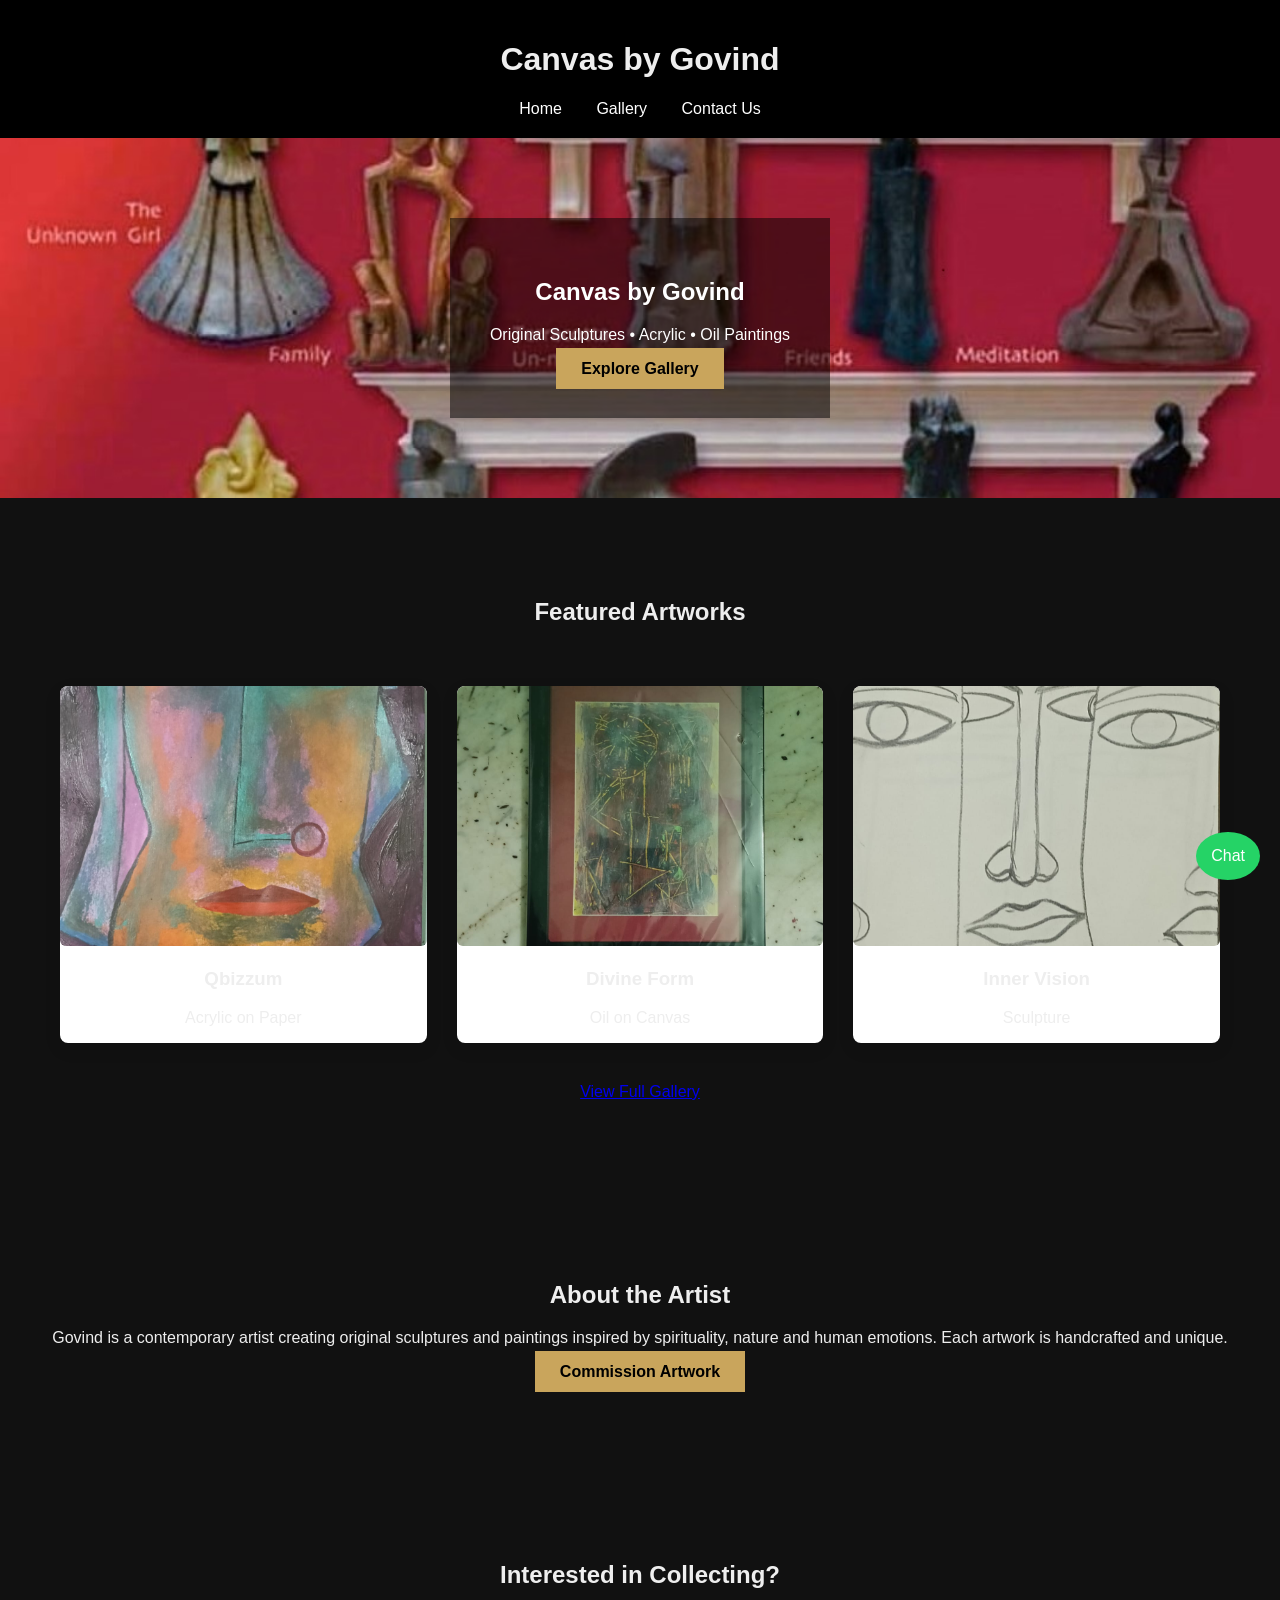
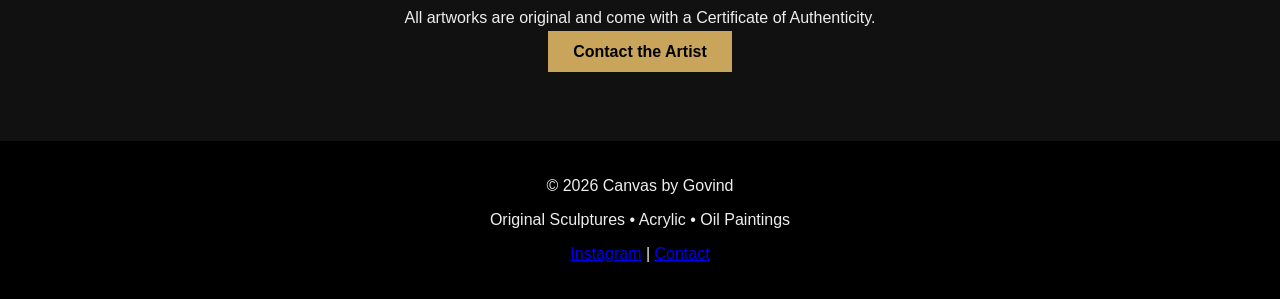
==== index.html @ dd7a1b36 "Update index.html" ====
<!DOCTYPE html>
<html>
<head>
  <title>Canvas by Govind | Fine Art</title>
  <meta name="description" content="Original sculptures, acrylic and oil paintings by Govind. Handmade fine art available for collectors.">
  <meta name="keywords" content="original paintings India, sculptures, fine art Govind">
  <link rel="stylesheet" href="style.css">
</head>

<body>
  <div id="header"></div>

  <section class="hero">
	<div class="hero-text">
	  <h1>Canvas by Govind</h1>
	  <p>Original Sculptures • Acrylic • Oil Paintings</p>
	  <a href="gallery.html" class="btn">Explore Gallery</a>
	</div>
  </section>

  <section class="featured">
	<h2>Featured Artworks</h2>
	<div class="gallery">
	  <div class="art">
		<img src="images/facebyg1.jpeg">
		<h3>Qbizzum</h3>
		<p>Acrylic on Paper</p>
	  </div>
	  <div class="art">
		<img src="images/acrylicbyg1.jpeg">
		<h3>Divine Form</h3>
		<p>Oil on Canvas</p>
	  </div>
	  <div class="art">
		<img src="images/pencilfacebyg1.jpeg">
		<h3>Inner Vision</h3>
		<p>Sculpture</p>
	  </div>
	</div>

	<a href="gallery.html" class="view-more">View Full Gallery</a>
  </section>

  <section class="artist">
	<h2>About the Artist</h2>
	<p>Govind is a contemporary artist creating original sculptures and paintings inspired by spirituality, nature and human emotions. Each artwork is handcrafted and unique.</p>
	<a href="contact.html" class="btn">Commission Artwork</a>
  </section>

  <section class="collector">
	<h2>Interested in Collecting?</h2>
	<p>All artworks are original and come with a Certificate of Authenticity.</p>
	<a href="contact.html" class="btn">Contact the Artist</a>
  </section>

  <div id="footer"></div>
  <script src="script.js"></script>
</body>
</html>
---- style.css ----
html, body {
height: 100%;
margin: 0;
}
body{
font-family: Arial;
margin:0;
background:#111;
color:#eee;
display: flex;
flex-direction: column;
min-height: 100vh;
}
main {
flex: 1;
}

header{
background:#000;
padding:20px;
text-align:center;
}

nav a{
color:white;
margin:15px;
text-decoration:none;
}

.hero{
height:90vh;
background:url("images/sample1.jpeg") center/cover no-repeat;
display:flex;
align-items:center;
justify-content:center;
text-align:center;
color:white;
}
.hero-text{
background:rgba(0,0,0,0.5);
padding:40px;
}
.btn{
background:#c9a55c;
padding:12px 25px;
text-decoration:none;
color:black;
font-weight:bold;
}

section{
padding:80px 20px;
text-align:center;
}

.featured .gallery{
display:grid;
grid-template-columns:repeat(auto-fit,minmax(250px,1fr));
gap:30px;
padding:40px;
}

.artist{
text-align:center;
padding:80px 20px;
background:#111;
}

.gallery{
display:grid;
grid-template-columns:repeat(auto-fit,minmax(260px,1fr));
gap:30px;
padding:30px;
}

.art{
background:white;
border-radius:8px;
overflow:hidden;
box-shadow:0 6px 18px rgba(0,0,0,0.08);
transition:transform 0.3s;
}
.art:hover{
transform:translateY(-6px);
}
.art.show{
opacity:1;
transform:translateY(0);
}
.art img{
width:100%;
height:260px;
object-fit:cover;
border-radius:6px;
}
.art-info{
background:#fafafa;
padding:18px;
text-align:center;
border-top:1px solid #eee;
}
.art-info h3{
font-size:18px;
margin-bottom:6px;
color:#222;
}
.art-info p{
font-size:14px;
color:#666;
margin:4px 0;
}
.art-info p:nth-child(2){
margin-top:6px;
}
.price{
color:#c9a55c;
font-size:16px;
font-weight:bold;
margin-top:6px;
}
.price span{
display:block;
font-size:12px;
color:#888;
font-weight:normal;
}

.center{
text-align:center;
margin-top:40px;
}

.contact{
text-align:center;
padding:80px 20px;
}

footer{
text-align:center;
padding:20px;
background:#000;
}

/*.hero{
height:80vh;
background:url("images/hero-art.jpg") center/cover no-repeat;
display:flex;
align-items:center;
justify-content:center;
text-align:center;
}
.hero-text{
background:rgba(0,0,0,0.6);
padding:40px;
}
.hero h2{
font-size:50px;
}
.hero p{
font-size:20px;
margin-bottom:20px;
}*/

.whatsapp{
position:fixed;
bottom:20px;
right:20px;
background:#25D366;
color:white;
padding:15px;
border-radius:50%;
text-decoration:none;
}

.viewer{
position:fixed;
top:0;
left:0;
width:100%;
height:100%;
background:rgba(0,0,0,0.9);
display:none;
align-items:center;
justify-content:center;
z-index:1000;
}
.viewer img{
max-width:90%;
max-height:90%;
}
.close{
position:absolute;
top:30px;
right:40px;
font-size:40px;
color:white;
cursor:pointer;
}

#pagination{
text-align:center;
margin:40px 0;
}
#pagination button{
background:#111;
color:white;
border:1px solid #444;
padding:8px 14px;
margin:5px;
cursor:pointer;
}
#pagination button:hover{
background:#c9a55c;
color:black;
}
#pagination button.active{
background:#c9a55c;
color:black;
}

.filters{
display:flex;
justify-content:center;
flex-wrap:wrap;
gap:10px;
margin:30px 0;
}
.filters button{
background:#111;
color:white;
border:none;
padding:8px 16px;
cursor:pointer;
border-radius:4px;
}
.filters button:hover{
background:#c9a55c;
color:black;
}

.search-box{
display:flex;
justify-content:center;
margin:30px 0;
}
.search-box input{
width:320px;
max-width:90%;
padding:12px 15px;
border-radius:25px;
border:1px solid #ddd;
font-size:15px;
outline:none;
box-shadow:0 2px 6px rgba(0,0,0,0.1);
transition:0.3s;
}
.search-box input:focus{
border-color:#c9a55c;
box-shadow:0 3px 10px rgba(0,0,0,0.15);
}
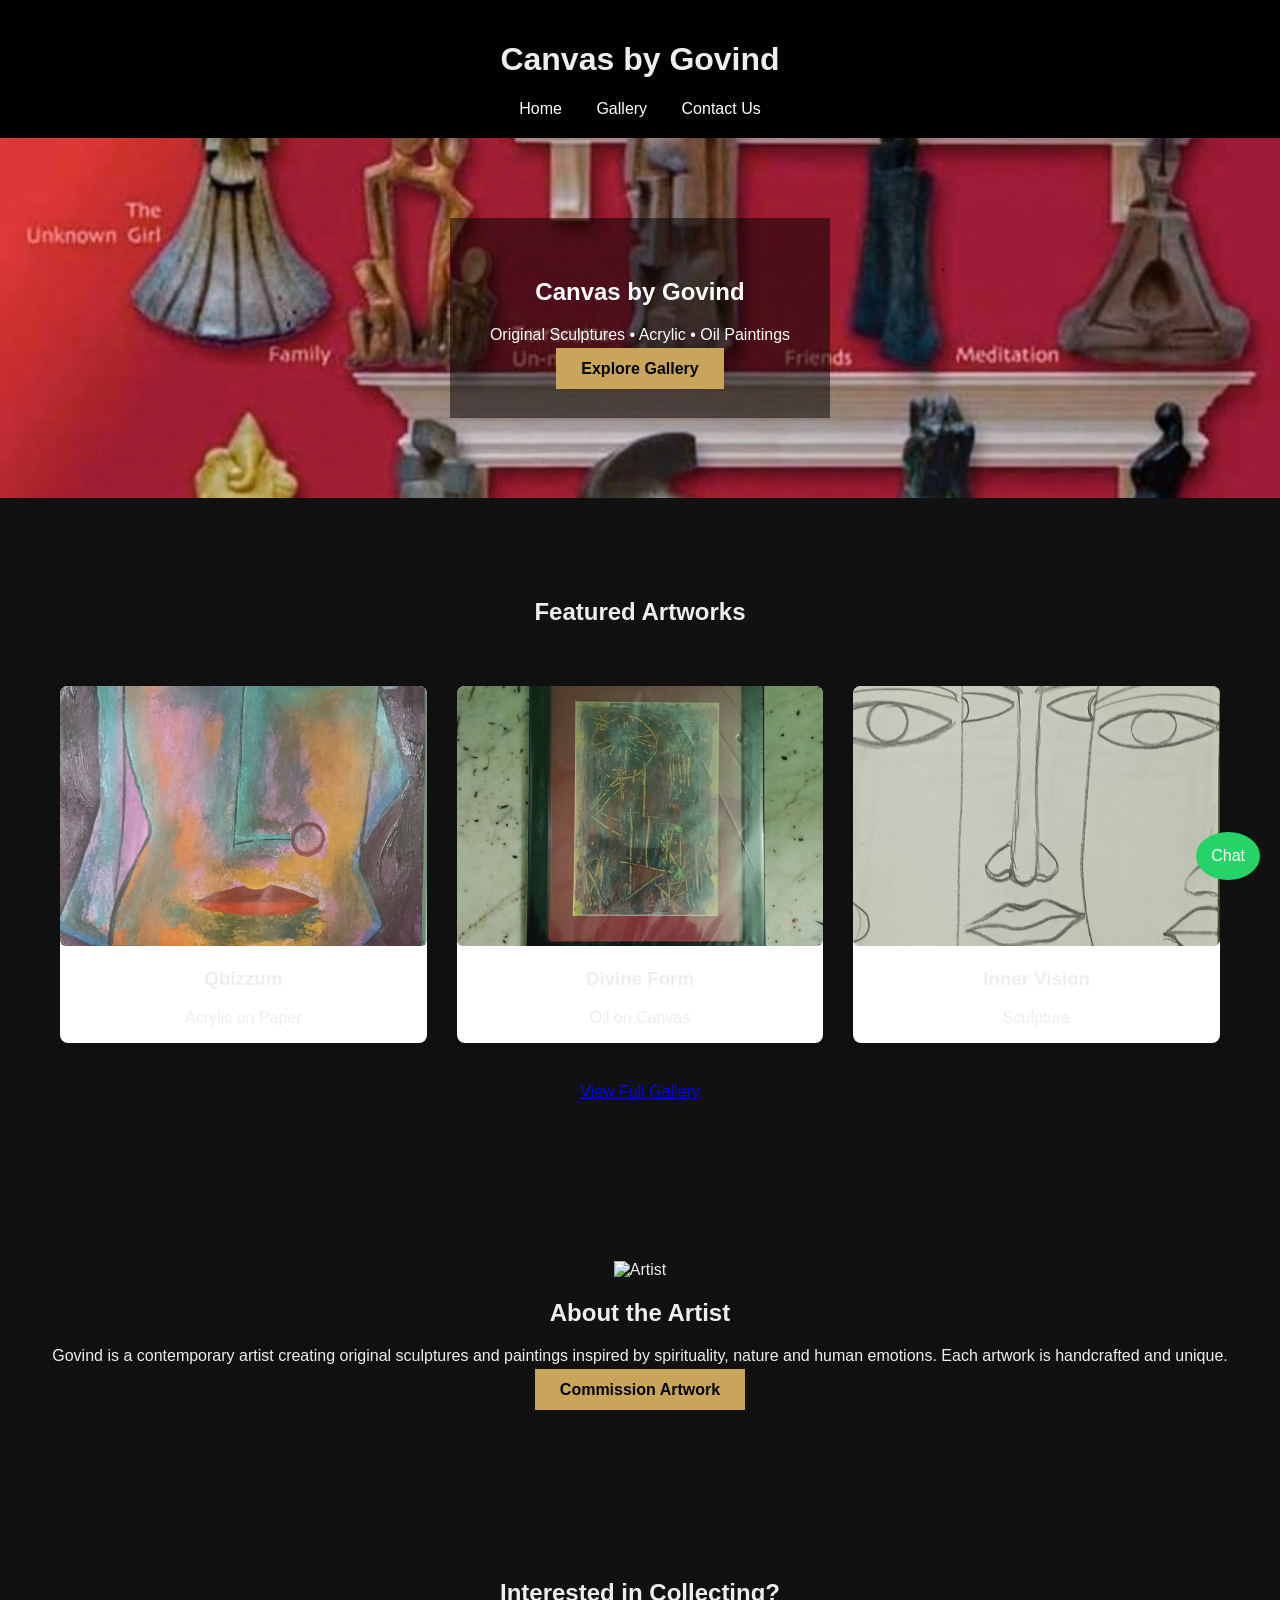
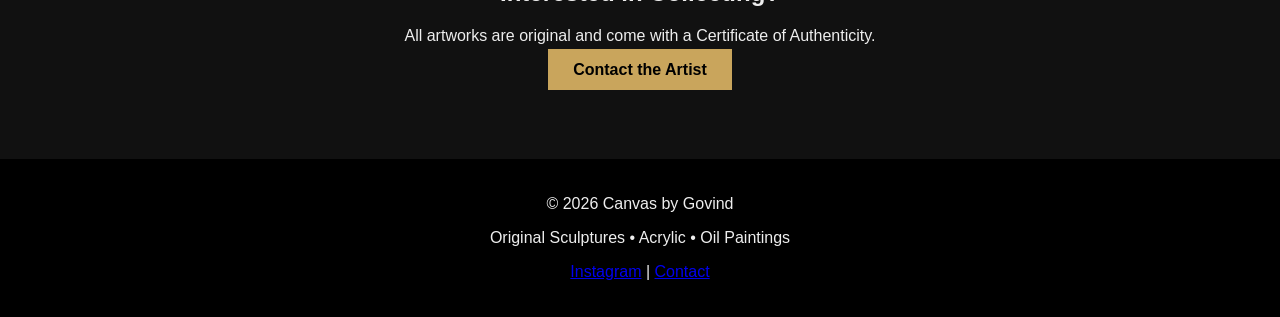
==== commit 28c034ee: "Update index.html" ====
--- a/index.html
+++ b/index.html
@@ -42,9 +42,16 @@
   </section>
 
   <section class="artist">
-	<h2>About the Artist</h2>
-	<p>Govind is a contemporary artist creating original sculptures and paintings inspired by spirituality, nature and human emotions. Each artwork is handcrafted and unique.</p>
-	<a href="contact.html" class="btn">Commission Artwork</a>
+	<div class="artist-container">
+	  <div class="artist-image">
+		<img src="images/artist_bio.jpeg" alt="Artist">
+	  </div>
+	  <div class="artist-text">
+		<h2>About the Artist</h2>
+		<p>Govind is a contemporary artist creating original sculptures and paintings inspired by spirituality, nature and human emotions. Each artwork is handcrafted and unique.</p>
+		<a href="contact.html" class="btn">Commission Artwork</a>
+	  </div>
+	</div>
   </section>
 
   <section class="collector">
--- a/style.css
+++ b/style.css
@@ -28,7 +28,7 @@
 }
 
 .hero{
-height:90vh;
+height:120vh;
 background:url("images/sample1.jpeg") center/cover no-repeat;
 display:flex;
 align-items:center;
@@ -140,26 +140,6 @@
 padding:20px;
 background:#000;
 }
-
-/*.hero{
-height:80vh;
-background:url("images/hero-art.jpg") center/cover no-repeat;
-display:flex;
-align-items:center;
-justify-content:center;
-text-align:center;
-}
-.hero-text{
-background:rgba(0,0,0,0.6);
-padding:40px;
-}
-.hero h2{
-font-size:50px;
-}
-.hero p{
-font-size:20px;
-margin-bottom:20px;
-}*/
 
 .whatsapp{
 position:fixed;
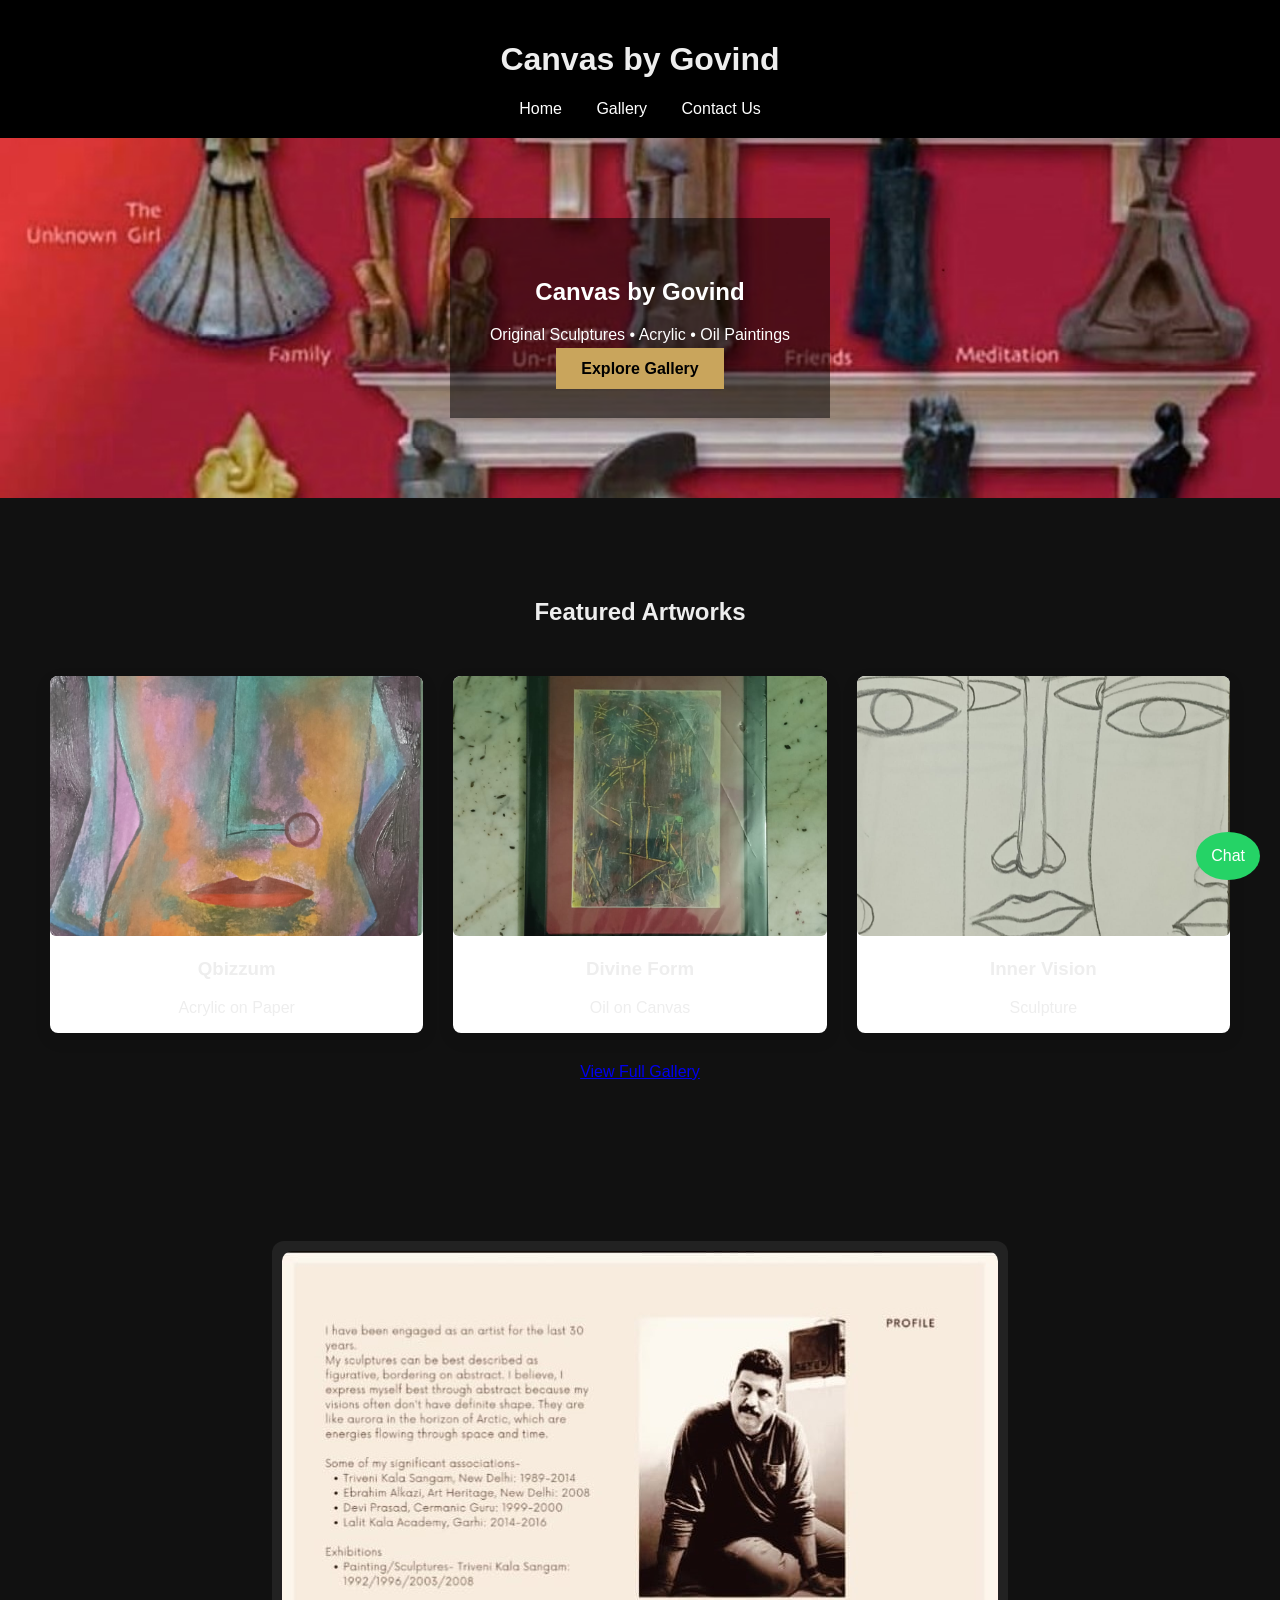
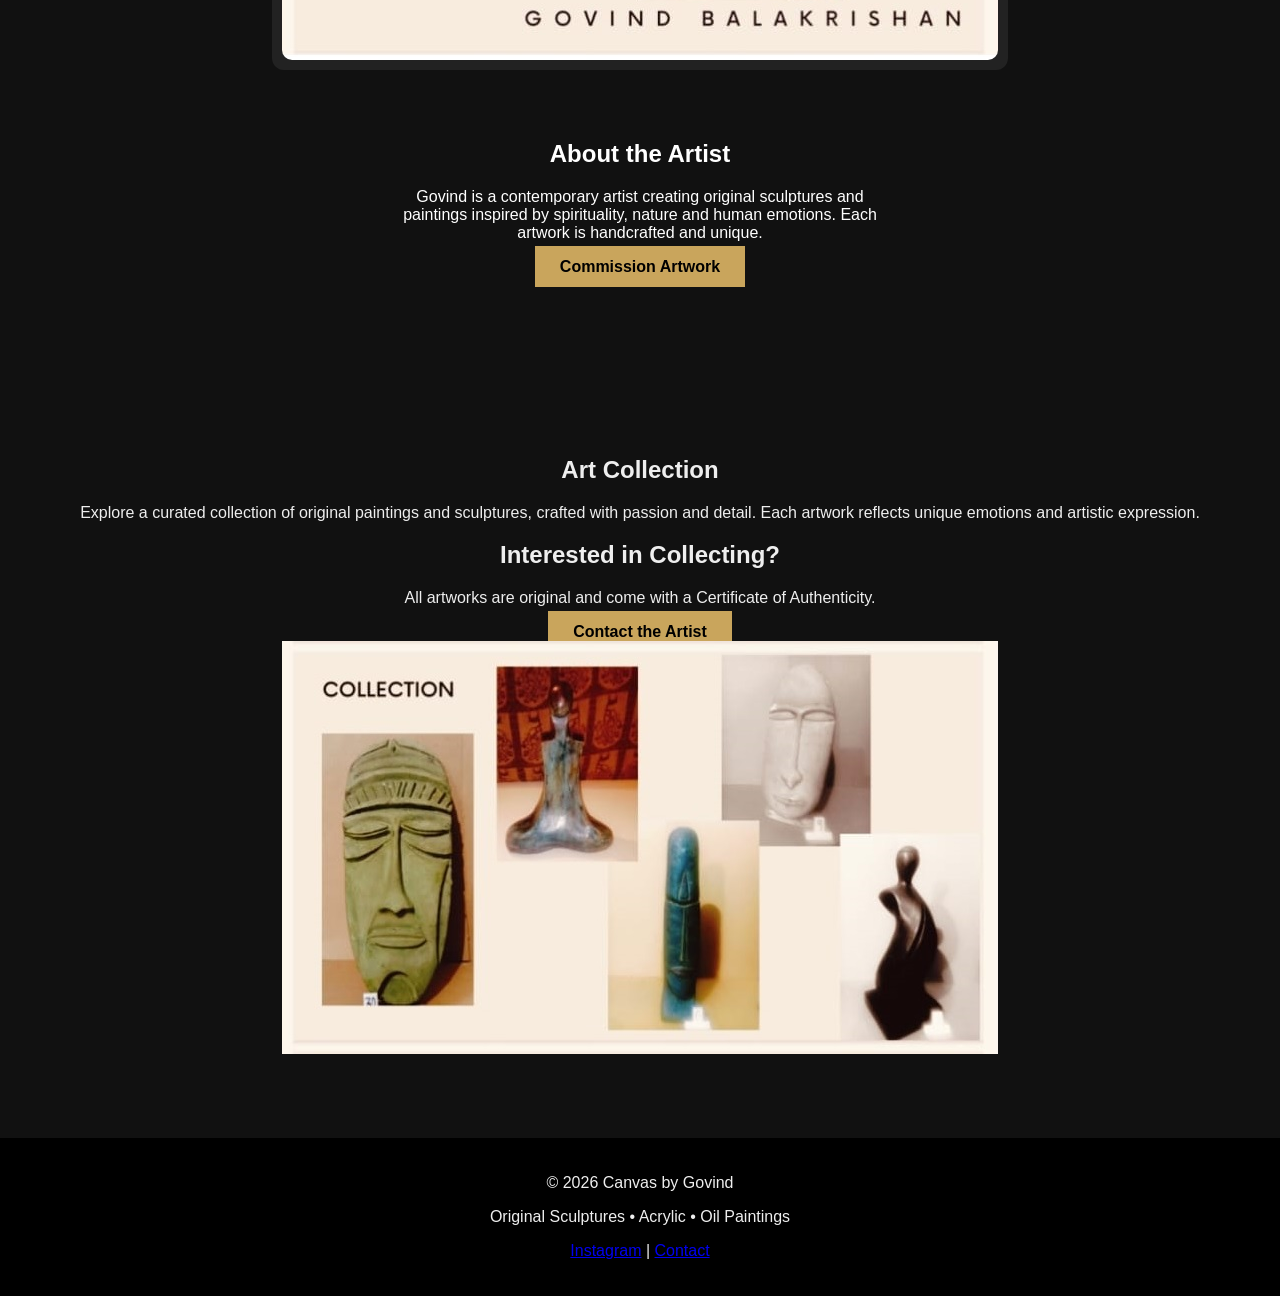
==== commit 56f5c547: "Update index.html" ====
--- a/index.html
+++ b/index.html
@@ -54,10 +54,19 @@
 	</div>
   </section>
 
-  <section class="collector">
-	<h2>Interested in Collecting?</h2>
-	<p>All artworks are original and come with a Certificate of Authenticity.</p>
-	<a href="contact.html" class="btn">Contact the Artist</a>
+  <section class="collection">
+	<div class="collection-container">
+	  <div class="collection-text">
+		<h2>Art Collection</h2>
+		<p>Explore a curated collection of original paintings and sculptures, crafted with passion and detail. Each artwork reflects unique emotions and artistic expression.</p>
+		<h2>Interested in Collecting?</h2>
+		<p>All artworks are original and come with a Certificate of Authenticity.</p>
+		<a href="contact.html" class="btn">Contact the Artist</a>
+	  </div>
+	  <div class="collection-image">
+		<img src="images/collection.jpeg" alt="Art Collection">
+	  </div>
+	</div>
   </section>
 
   <div id="footer"></div>
--- a/style.css
+++ b/style.css
@@ -28,8 +28,10 @@
 }
 
 .hero{
-height:120vh;
-background:url("images/sample1.jpeg") center/cover no-repeat;
+height:100vh;
+background:url("images/sample1.jpeg") no-repeat center center;
+background-size:cover;
+background-position:center;
 display:flex;
 align-items:center;
 justify-content:center;
@@ -57,13 +59,55 @@
 display:grid;
 grid-template-columns:repeat(auto-fit,minmax(250px,1fr));
 gap:30px;
-padding:40px;
+padding:30px;
 }
 
 .artist{
-text-align:center;
 padding:80px 20px;
 background:#111;
+color:white;
+}
+.artist-container{
+display:flex;
+align-items:center;
+justify-content:center;
+gap:50px;
+flex-wrap:wrap;
+}
+.artist-image img{
+width:100%;
+height:auto;
+border-radius:10px;
+object-fit:cover;
+transition:0.4s;
+}
+.artist-image img:hover{
+transform:scale(1.05);
+}
+.artist-text{
+max-width:500px;
+}
+.artist-image{
+padding:10px;
+background:#222;
+border-radius:12px;
+}
+.artist-image img{
+display:block;
+}
+
+@media(max-width:768px){
+  .hero{
+	height:70vh;
+  }
+  .artist-container{
+	flex-direction:column;
+	text-align:center;
+  }
+  .artist-image img{
+	width:80%;
+	max-width:90%;
+  }
 }
 
 .gallery{
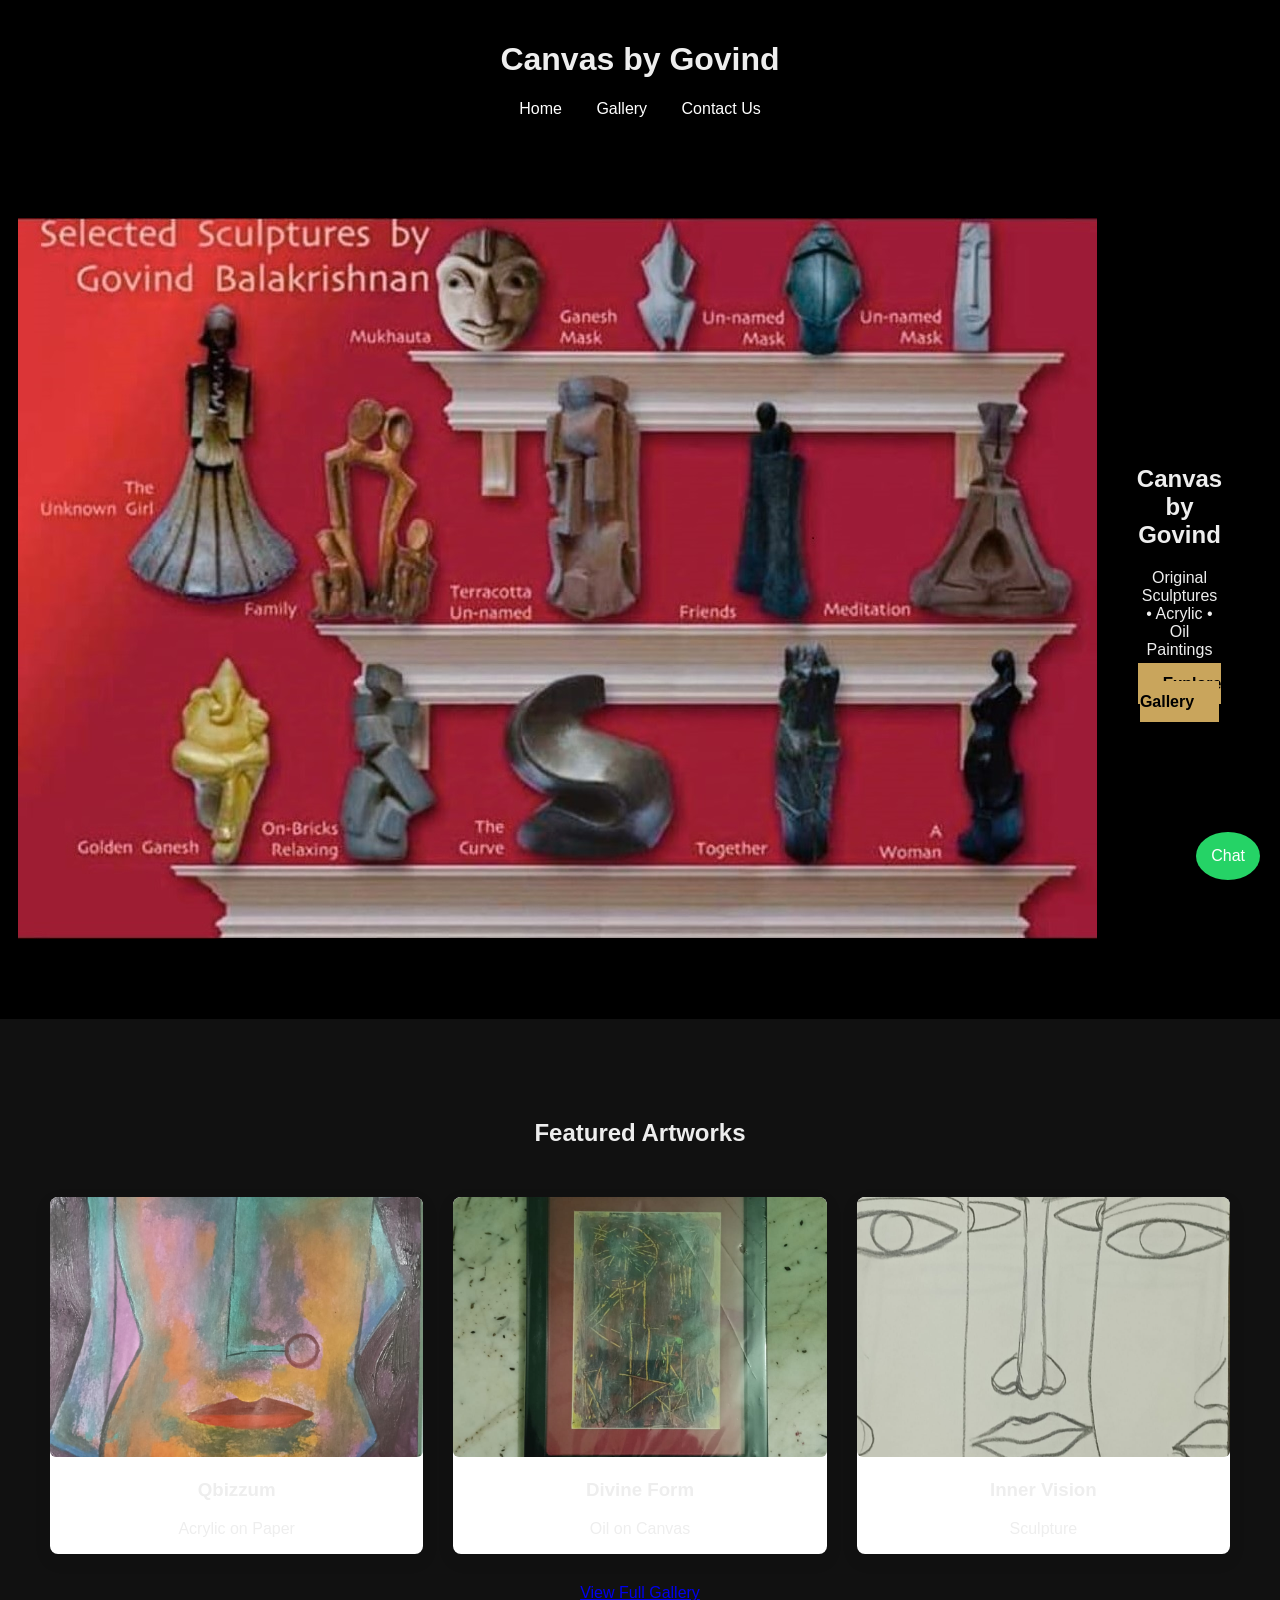
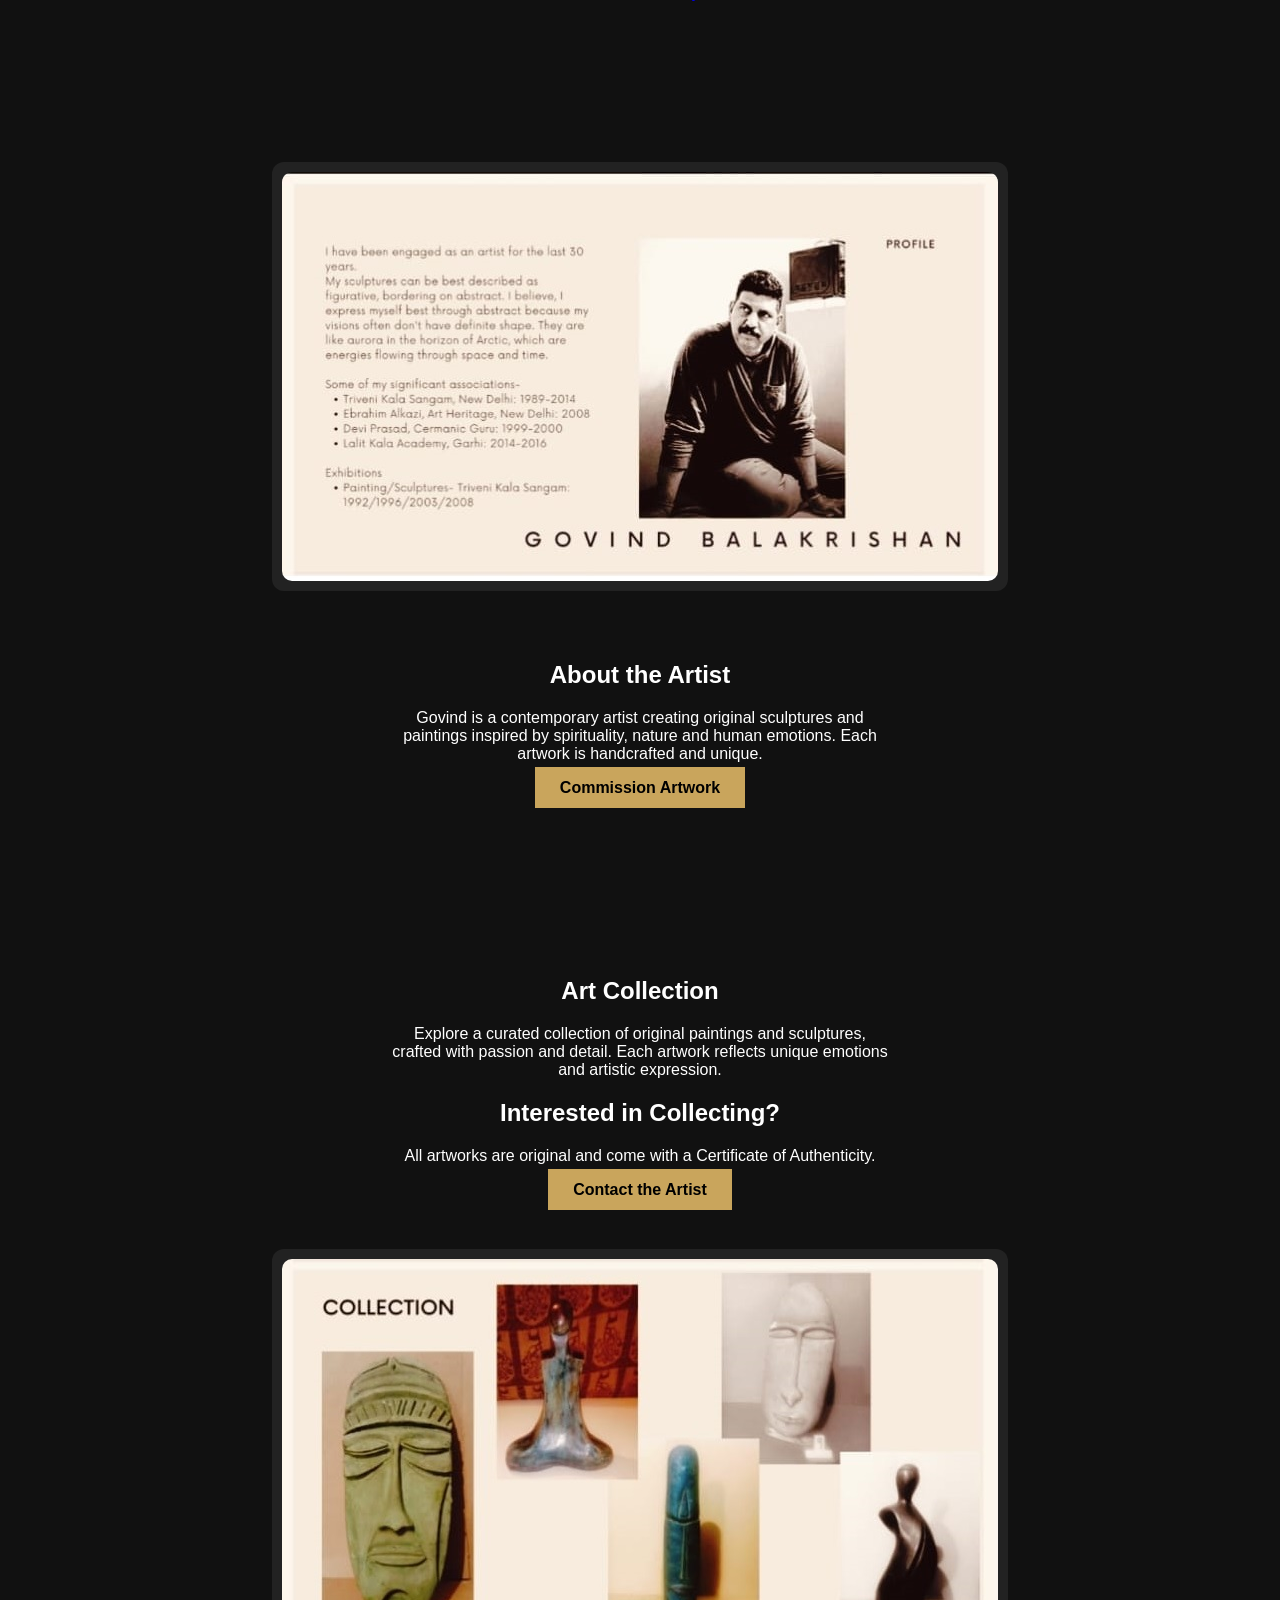
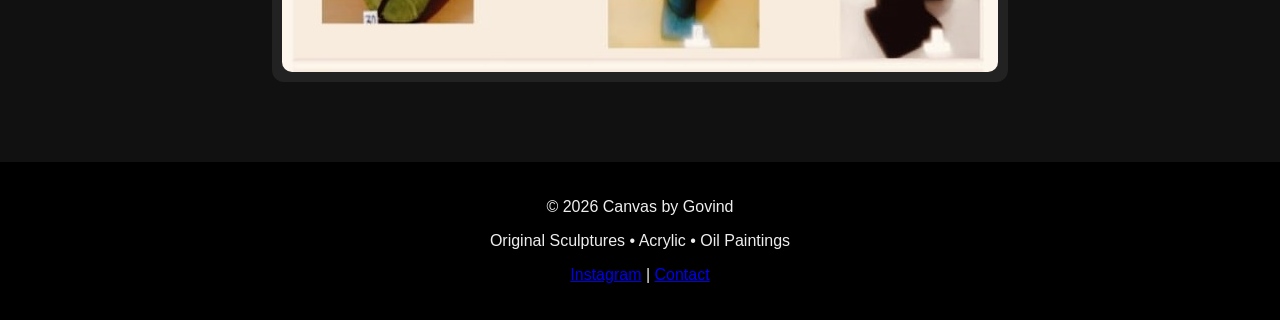
==== commit 79e88088: "Update index.html" ====
--- a/index.html
+++ b/index.html
@@ -11,6 +11,7 @@
   <div id="header"></div>
 
   <section class="hero">
+	<img src="images/sample1.jpeg" class="hero-img">
 	<div class="hero-text">
 	  <h1>Canvas by Govind</h1>
 	  <p>Original Sculptures • Acrylic • Oil Paintings</p>
--- a/style.css
+++ b/style.css
@@ -29,14 +29,15 @@
 
 .hero{
 height:100vh;
-background:url("images/sample1.jpeg") no-repeat center center;
-background-size:cover;
-background-position:center;
 display:flex;
 align-items:center;
 justify-content:center;
-text-align:center;
-color:white;
+background:#000;
+}
+.hero-img{
+max-width:100%;
+max-height:100%;
+object-fit:contain;
 }
 .hero-text{
 background:rgba(0,0,0,0.5);
@@ -96,6 +97,45 @@
 display:block;
 }
 
+.collection{
+padding:80px 20px;
+background:#111;
+color:white;
+}
+.collection-container{
+display:flex;
+align-items:center;
+justify-content:center;
+gap:50px;
+flex-wrap:wrap;
+}
+/* TEXT LEFT */
+.collection-text{
+max-width:500px;
+}
+/* IMAGE RIGHT */
+.collection-image{
+padding:10px;
+background:#222;
+border-radius:12px;
+}
+.collection-image img{
+width:100%;
+height:auto;
+border-radius:10px;
+object-fit:cover;
+transition:0.4s;
+}
+
+.collection-image{
+background:#222;
+padding:10px;
+border-radius:12px;
+}
+.collection-image img{
+display:block;
+}
+
 @media(max-width:768px){
   .hero{
 	height:70vh;
@@ -106,6 +146,13 @@
   }
   .artist-image img{
 	width:80%;
+	max-width:90%;
+  }
+  .collection-container{
+	flex-direction:column;
+	text-align:center;
+  }
+  .collection-image img{
 	max-width:90%;
   }
 }
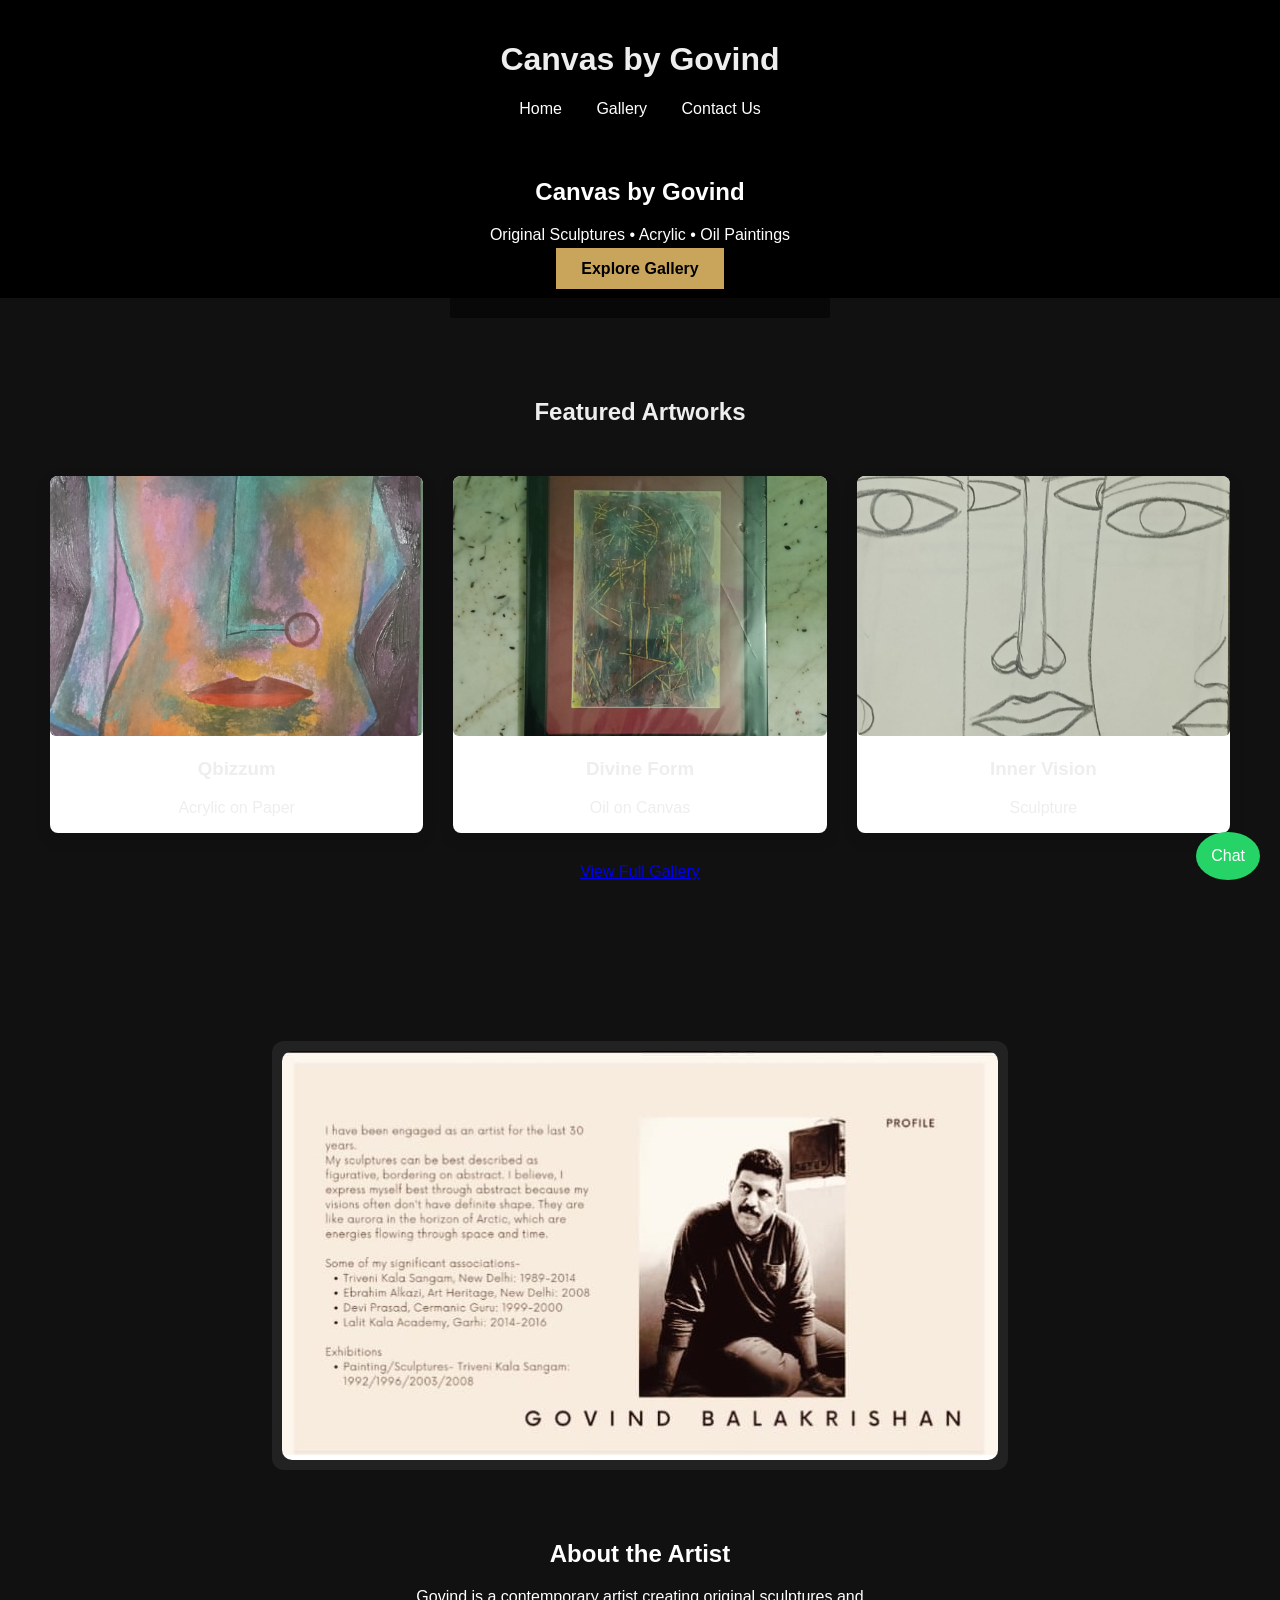
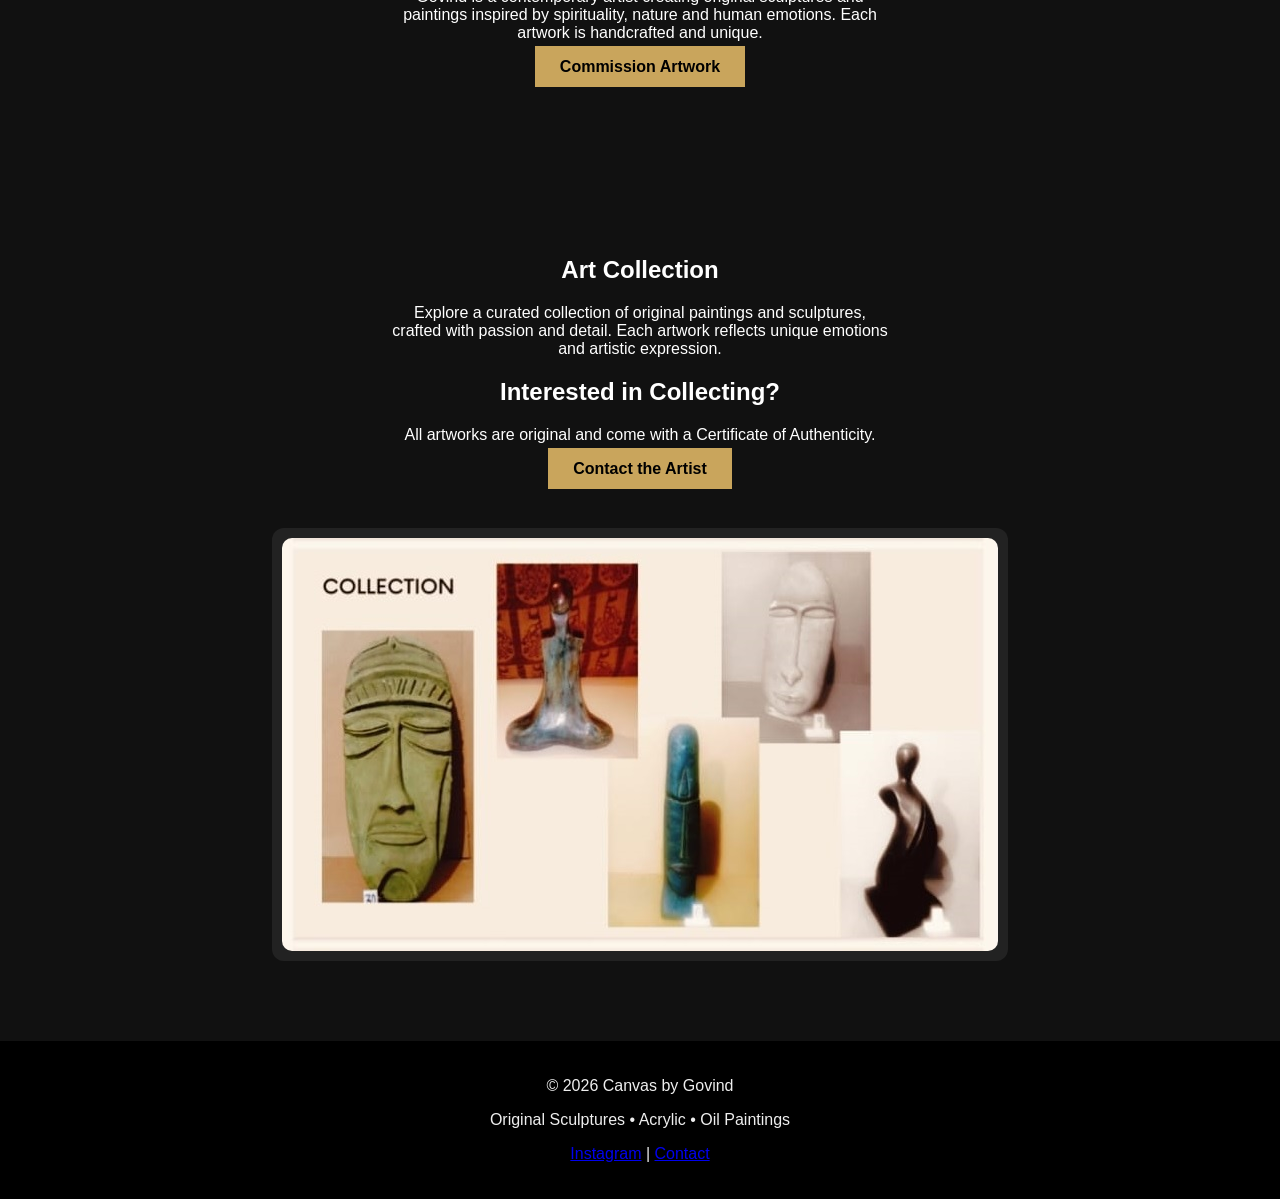
==== commit b59f3db4: "Update index.html" ====
--- a/index.html
+++ b/index.html
@@ -11,7 +11,6 @@
   <div id="header"></div>
 
   <section class="hero">
-	<img src="images/sample1.jpeg" class="hero-img">
 	<div class="hero-text">
 	  <h1>Canvas by Govind</h1>
 	  <p>Original Sculptures • Acrylic • Oil Paintings</p>
--- a/style.css
+++ b/style.css
@@ -33,6 +33,7 @@
 align-items:center;
 justify-content:center;
 background:#000;
+position:relative;
 }
 .hero-img{
 max-width:100%;
@@ -42,6 +43,9 @@
 .hero-text{
 background:rgba(0,0,0,0.5);
 padding:40px;
+position:absolute;
+color:white;
+text-align:center;
 }
 .btn{
 background:#c9a55c;
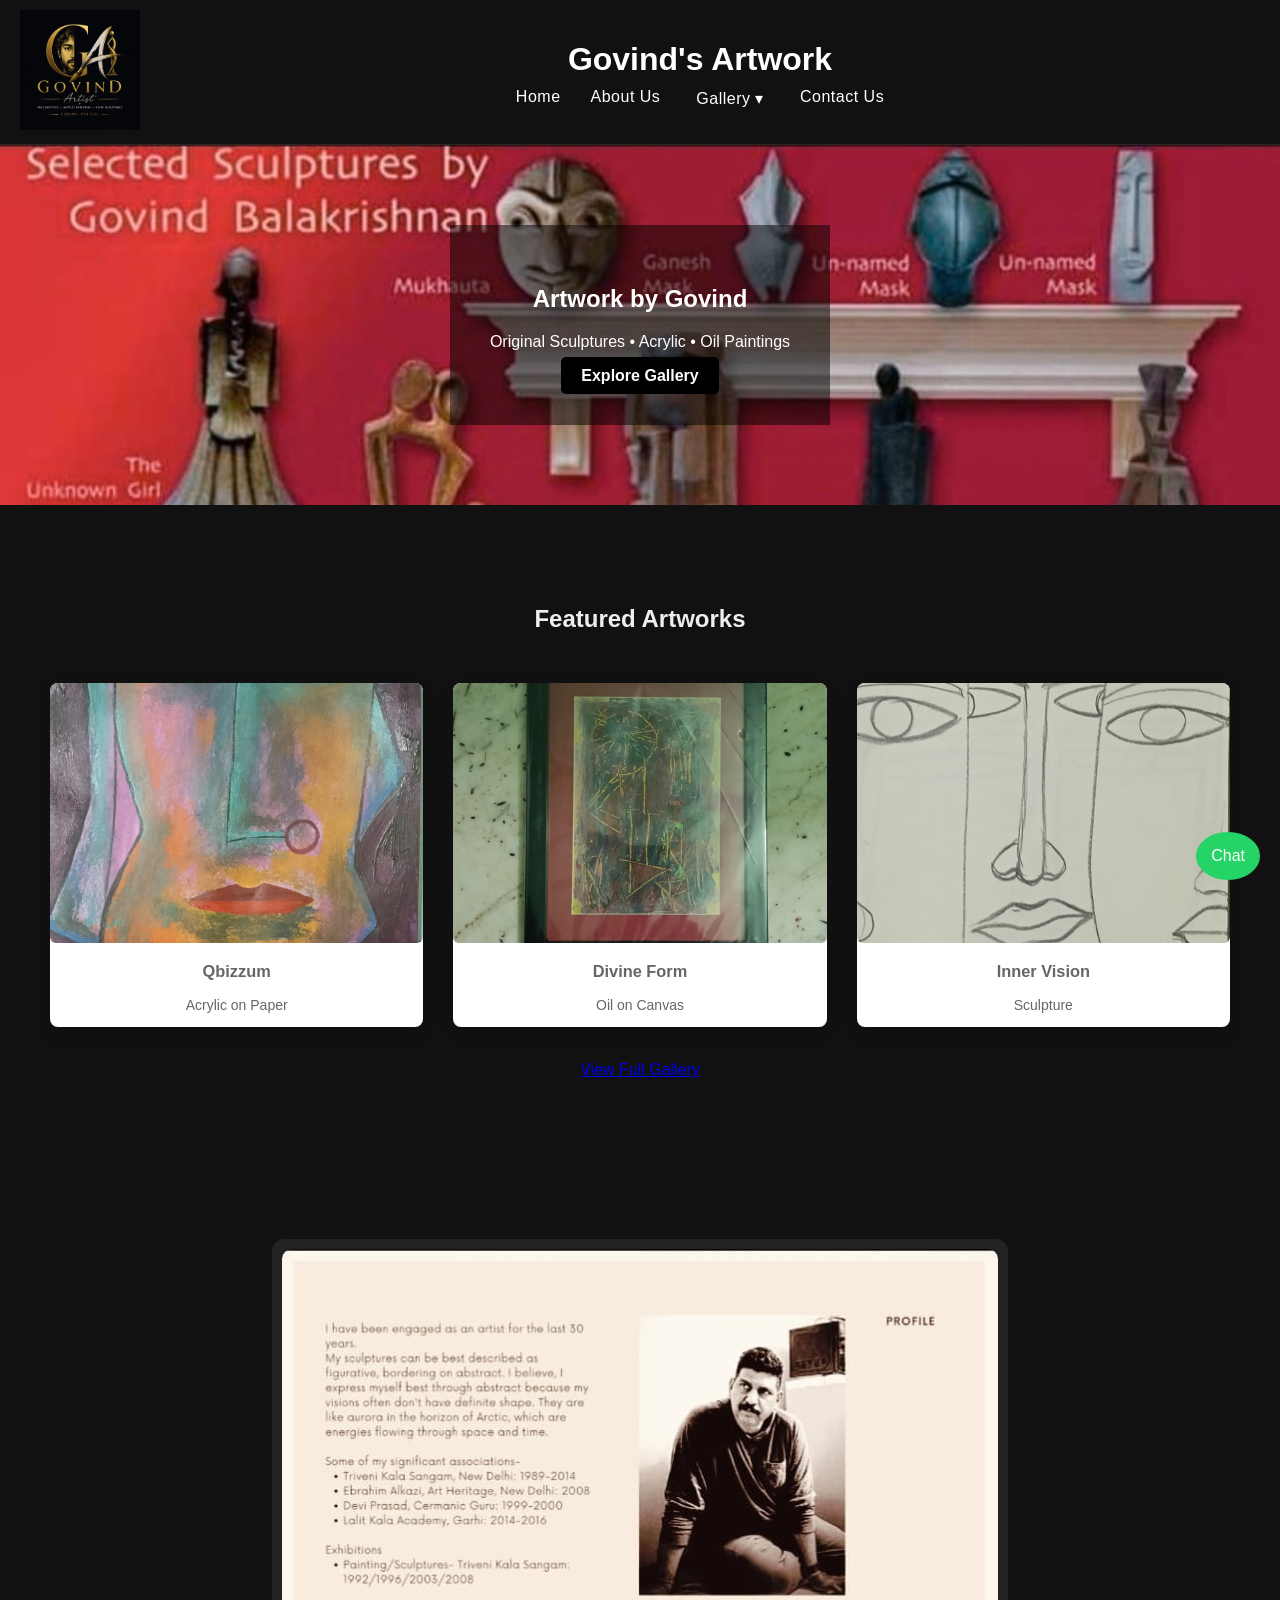
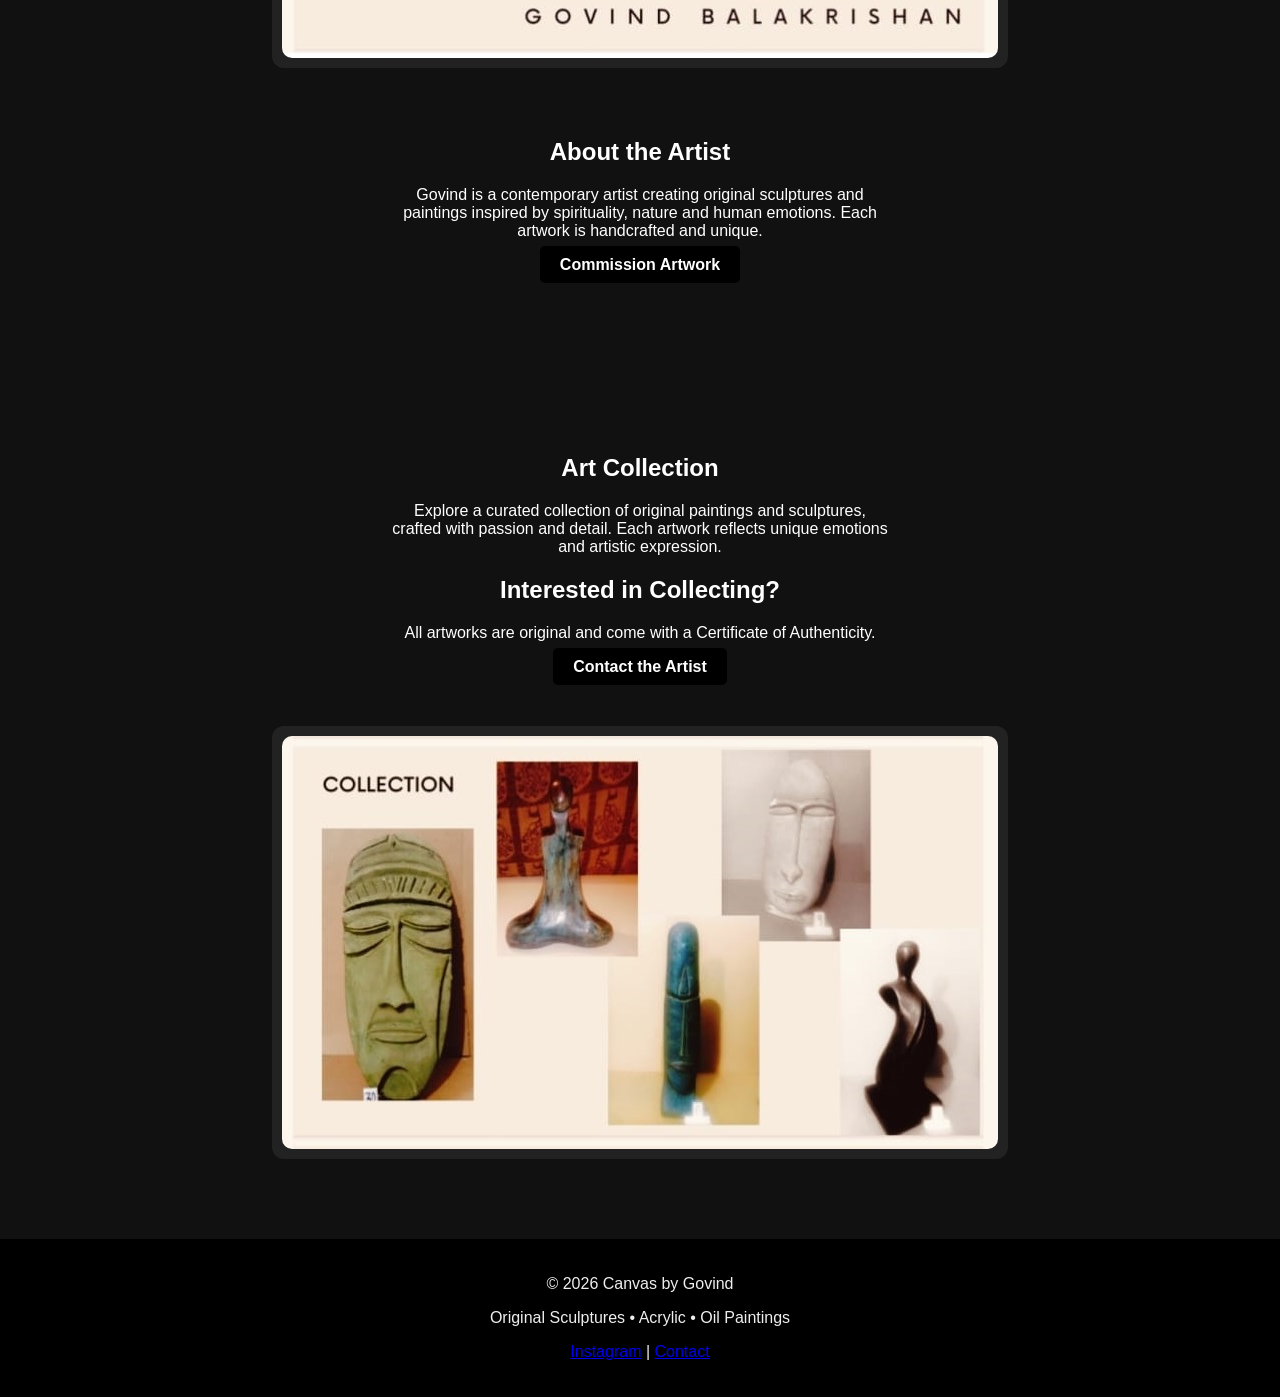
==== commit 83ea2a08: "Update index.html" ====
--- a/index.html
+++ b/index.html
@@ -1,7 +1,7 @@
 <!DOCTYPE html>
 <html>
 <head>
-  <title>Canvas by Govind | Fine Art</title>
+  <title>Artwork by Govind | Fine Art</title>
   <meta name="description" content="Original sculptures, acrylic and oil paintings by Govind. Handmade fine art available for collectors.">
   <meta name="keywords" content="original paintings India, sculptures, fine art Govind">
   <link rel="stylesheet" href="style.css">
@@ -12,7 +12,7 @@
 
   <section class="hero">
 	<div class="hero-text">
-	  <h1>Canvas by Govind</h1>
+	  <h1>Artwork by Govind</h1>
 	  <p>Original Sculptures • Acrylic • Oil Paintings</p>
 	  <a href="gallery.html" class="btn">Explore Gallery</a>
 	</div>
--- a/style.css
+++ b/style.css
@@ -11,41 +11,133 @@
 flex-direction: column;
 min-height: 100vh;
 }
-main {
-flex: 1;
-}
-
-header{
-background:#000;
-padding:20px;
-text-align:center;
-}
-
-nav a{
-color:white;
-margin:15px;
-text-decoration:none;
+
+.header {
+  display: flex;
+  align-items: center;
+  justify-content: space-between;
+  background: #111;
+  padding: 10px 20px;
+  position: relative;
+  backdrop-filter: blur(10px);
+  border-bottom: 1px solid rgba(255,255,255,0.1);
+}
+/* LOGO LEFT */
+.logo {
+  height: 120px;
+}
+/* CENTER BLOCK */
+.header-center {
+  text-align: center;
+  flex: 1;
+}
+/* TITLE */
+.title {
+  color: white;
+  margin: 5px 0;
+  margin-bottom: 10px;
+}
+/* NAVBAR CENTER */
+.navbar {
+  display: flex;
+  justify-content: center;
+  gap: 30px;
+  margin-top: 5px;
+}
+/* LINKS */
+.navbar a, .dropbtn {
+  color: white;
+  text-decoration: none;
+  background: none;
+  border: none;
+  cursor: pointer;
+  font-size: 16px;
+  letter-spacing: 0.5px;
+  transition: 0.3s;
+}
+.navbar a:hover, .dropbtn:hover {
+  color: #ff6600;
+}
+/* DROPDOWN */
+.dropdown {
+  position: relative;
+  display: flex;
+  align-items: center;
+}
+.dropbtn {
+  font-size: 16px;       /* match nav links */
+  font-family: inherit;  /* same font */
+  color: white;
+  background: none;
+  border: none;
+  cursor: pointer;
+}
+.dropdown-menu {
+  display: none;
+  position: absolute;
+  top: 110%;   /* little gap below */
+  left: 50%;
+  transform: translateX(-50%); /* center align under Gallery */
+  
+  background: #222;
+  border-radius: 8px;
+  min-width: 180px;
+  padding: 8px 0;
+  z-index: 999;
+}
+/* LINKS INSIDE */
+.dropdown-menu a {
+  display: block;
+  padding: 10px 15px;
+  text-align: center;
+}
+.dropdown:hover .dropdown-menu {
+  display: block;
+}
+/* MOBILE MENU BUTTON */
+.menu-toggle {
+  display: none;
+  font-size: 24px;
+  color: white;
+  cursor: pointer;
+}
+
+@media (max-width: 768px) {
+  .menu-toggle {
+    display: block;
+  }
+  .navbar {
+    display: none;
+    flex-direction: column;
+    background: #111;
+    position: absolute;
+    top: 100%;
+    left: 0;
+    width: 100%;
+    padding: 15px 0;
+  }
+  .navbar.show {
+    display: flex;
+  }
+  .header-center {
+    text-align: center;
+  }
 }
 
 .hero{
 height:100vh;
+background:url("images/sample1.jpeg") no-repeat center center;
+background-size:cover;
+background-position:center top;
 display:flex;
 align-items:center;
 justify-content:center;
-background:#000;
-position:relative;
-}
-.hero-img{
-max-width:100%;
-max-height:100%;
-object-fit:contain;
+text-align:center;
+color:white;
 }
 .hero-text{
 background:rgba(0,0,0,0.5);
 padding:40px;
-position:absolute;
-color:white;
-text-align:center;
 }
 .btn{
 background:#c9a55c;
@@ -159,6 +251,13 @@
   .collection-image img{
 	max-width:90%;
   }
+  .contact-container{
+	flex-direction:column;
+	align-items:center;
+  }
+  .contact-image img{
+	height:auto;
+  }
 }
 
 .gallery{
@@ -167,7 +266,6 @@
 gap:30px;
 padding:30px;
 }
-
 .art{
 background:white;
 border-radius:8px;
@@ -194,12 +292,12 @@
 text-align:center;
 border-top:1px solid #eee;
 }
-.art-info h3{
+.featured .gallery, .art-info h3{
 font-size:18px;
 margin-bottom:6px;
 color:#222;
 }
-.art-info p{
+.featured .gallery, .art-info p{
 font-size:14px;
 color:#666;
 margin:4px 0;
@@ -333,3 +431,138 @@
 border-color:#c9a55c;
 box-shadow:0 3px 10px rgba(0,0,0,0.15);
 }
+
+/*About us page*/
+.about-hero {
+  height: 70vh;
+  background: url('images/about-bg.jpg') center/cover no-repeat;
+  position: relative;
+}
+.overlay {
+  background: rgba(0,0,0,0.7);
+  height: 100%;
+  display: flex;
+  flex-direction: column;
+  justify-content: center;
+  align-items: center;
+  color: #fff;
+}
+.about-grid {
+  display: flex;
+  gap: 50px;
+  align-items: center;
+}
+.timeline-item {
+  border-left: 2px solid #ff6600;
+  padding-left: 20px;
+  margin: 20px 0;
+}
+.awards-grid, .spec-grid {
+  display: flex;
+  gap: 20px;
+}
+.award-card, .spec-card {
+  background: #1a1a1a;
+  padding: 20px;
+  border-radius: 10px;
+  transition: 0.3s;
+}
+.award-card:hover, .spec-card:hover {
+  transform: translateY(-5px);
+  background: #222;
+}
+.about-cta {
+  text-align: center;
+  padding: 50px;
+  background: linear-gradient(45deg, #ff6600, #ff3300);
+  color: #fff;
+}
+.btn {
+  background: #000;
+  padding: 10px 20px;
+  color: #fff;
+  text-decoration: none;
+  border-radius: 5px;
+}
+/*Contact us page*/
+.contact-section{
+padding:80px 20px;
+background:#111;
+color:white;
+}
+.contact-container{
+display:flex;
+align-items:stretch;
+justify-content:center;
+gap:50px;
+flex-wrap:wrap;
+}
+.contact-image{
+flex:1;
+display:flex;
+/*justify-content:center;*/
+}
+.contact-image img{
+width:100%;
+height:100%;
+object-fit:cover;
+border-radius:10px;
+}
+.contact-form{
+flex:1;
+max-width:500px;
+display:flex;
+flex-direction:column;
+justify-content:center;
+}
+.contact-form h2{
+margin-bottom:10px;
+}
+.contact-form p{
+color:#bbb;
+margin-bottom:20px;
+}
+.contact-form input,
+.contact-form textarea{
+width:100%;
+padding:12px;
+margin-bottom:12px;
+border:none;
+border-radius:6px;
+background:#222;
+color:white;
+}
+.contact-form textarea{
+min-height:120px;
+resize:none;
+}
+.contact-form button{
+width:100%;
+padding:12px;
+background:#c9a55c;
+border:none;
+color:black;
+font-weight:bold;
+cursor:pointer;
+border-radius:6px;
+transition:0.3s;
+}
+.contact-form button:hover{
+background:#e6c77a;
+}
+
+.contact-image{
+background:#222;
+padding:10px;
+border-radius:12px;
+}
+.whatsapp-btn{
+display:block;
+margin-top:10px;
+text-align:center;
+background:#25D366;
+color:white;
+padding:10px;
+border-radius:6px;
+text-decoration:none;
+}
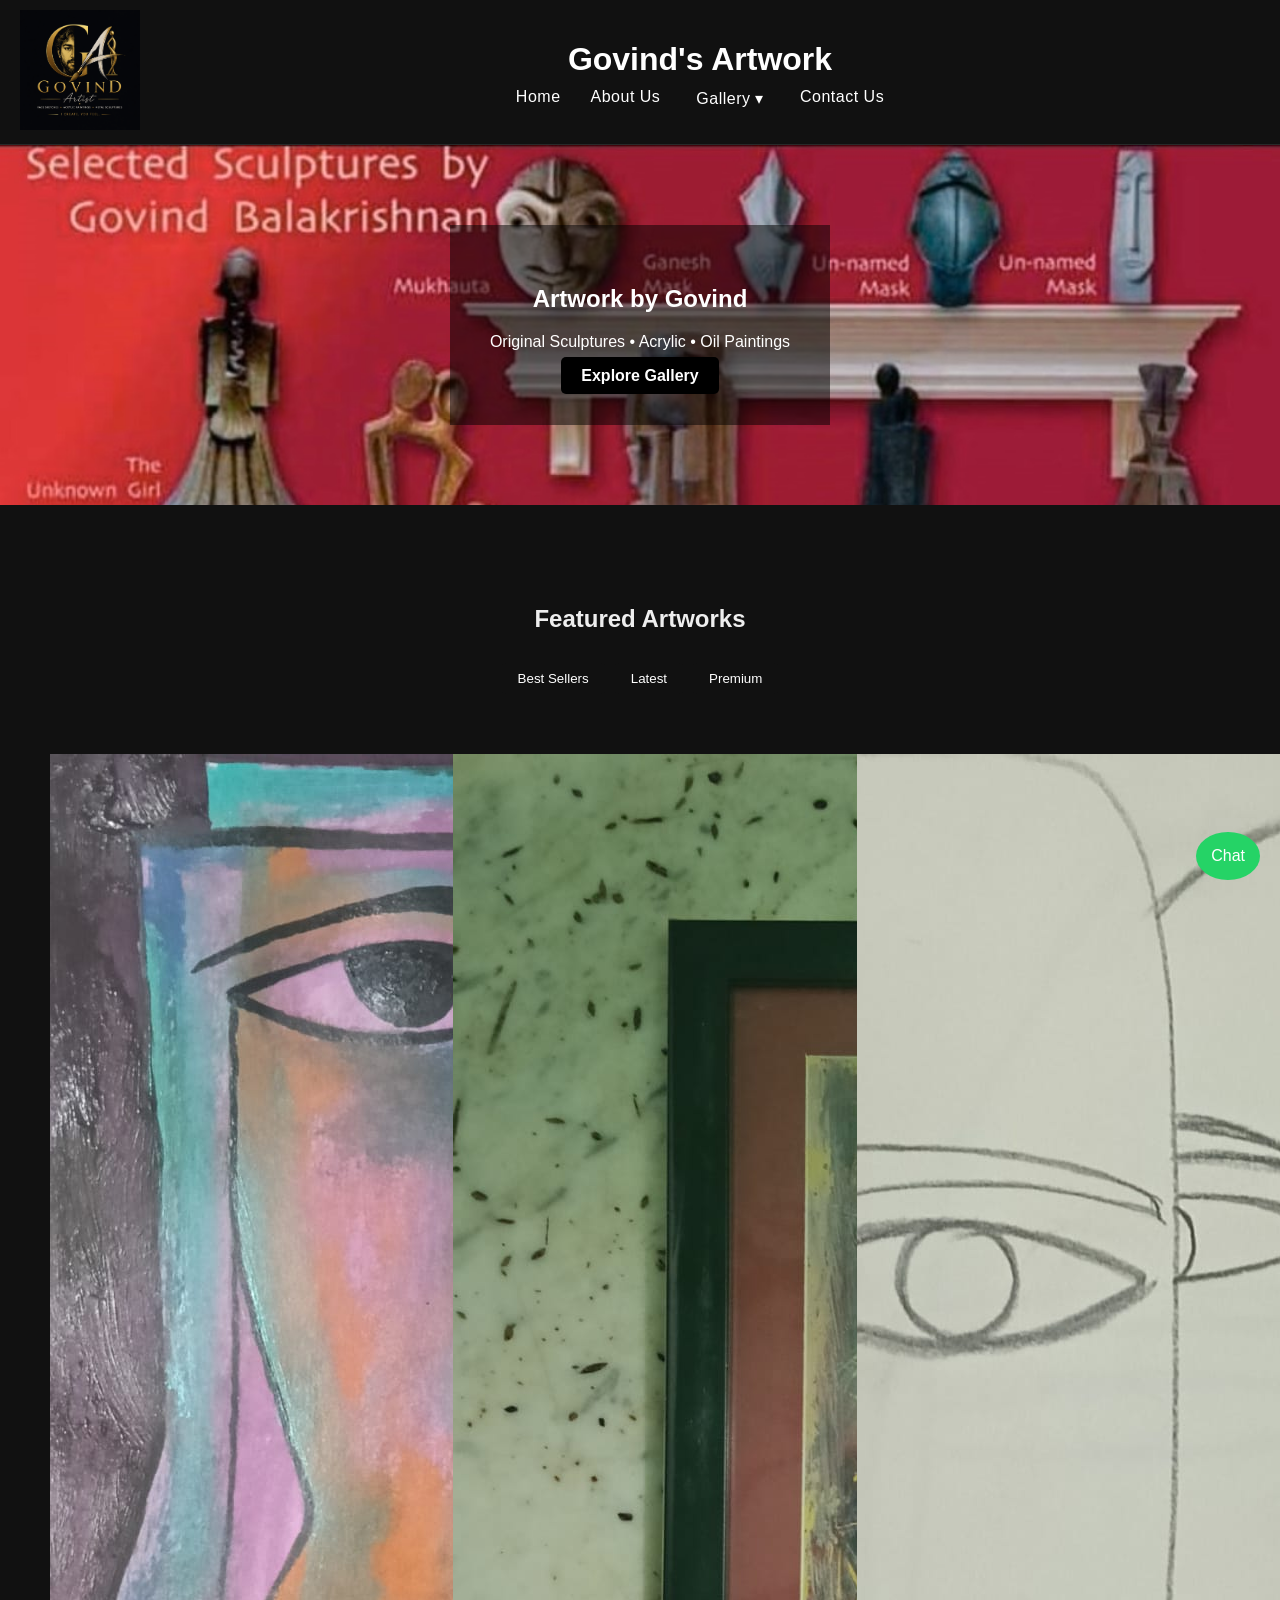
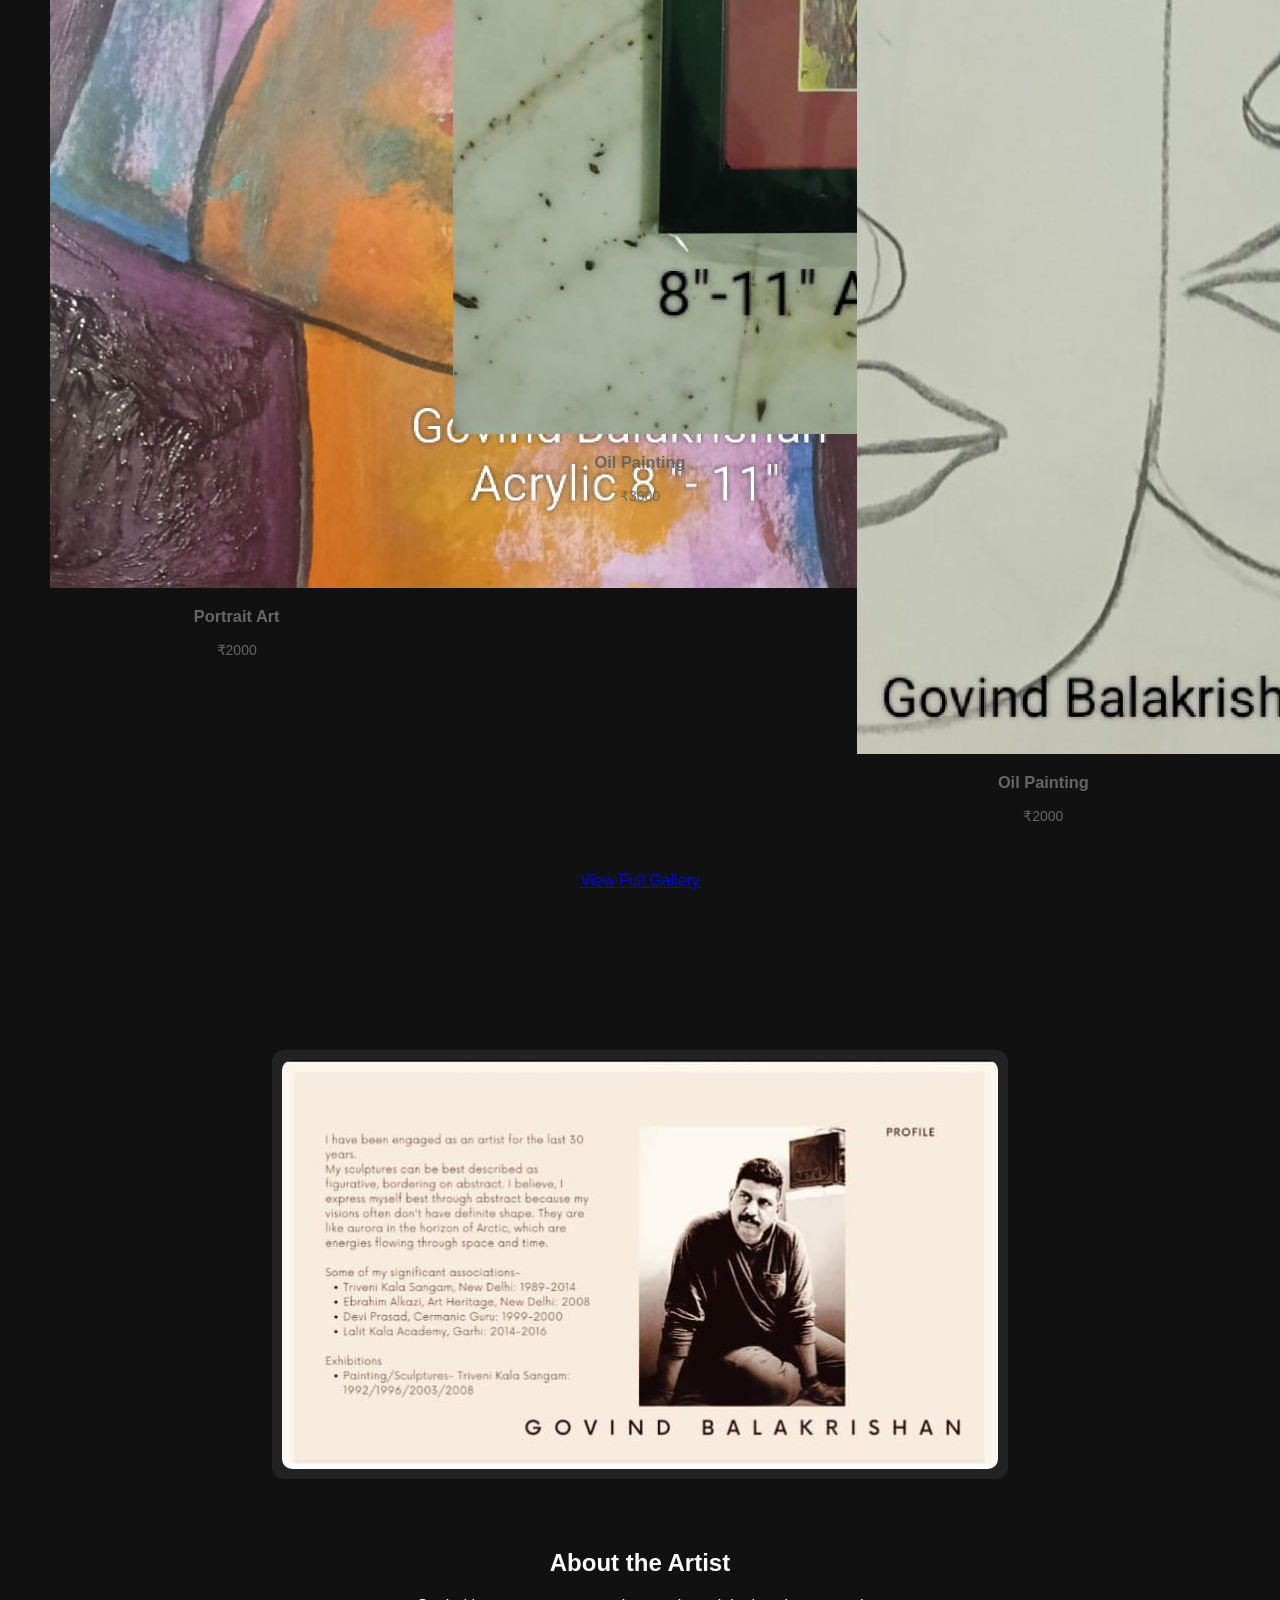
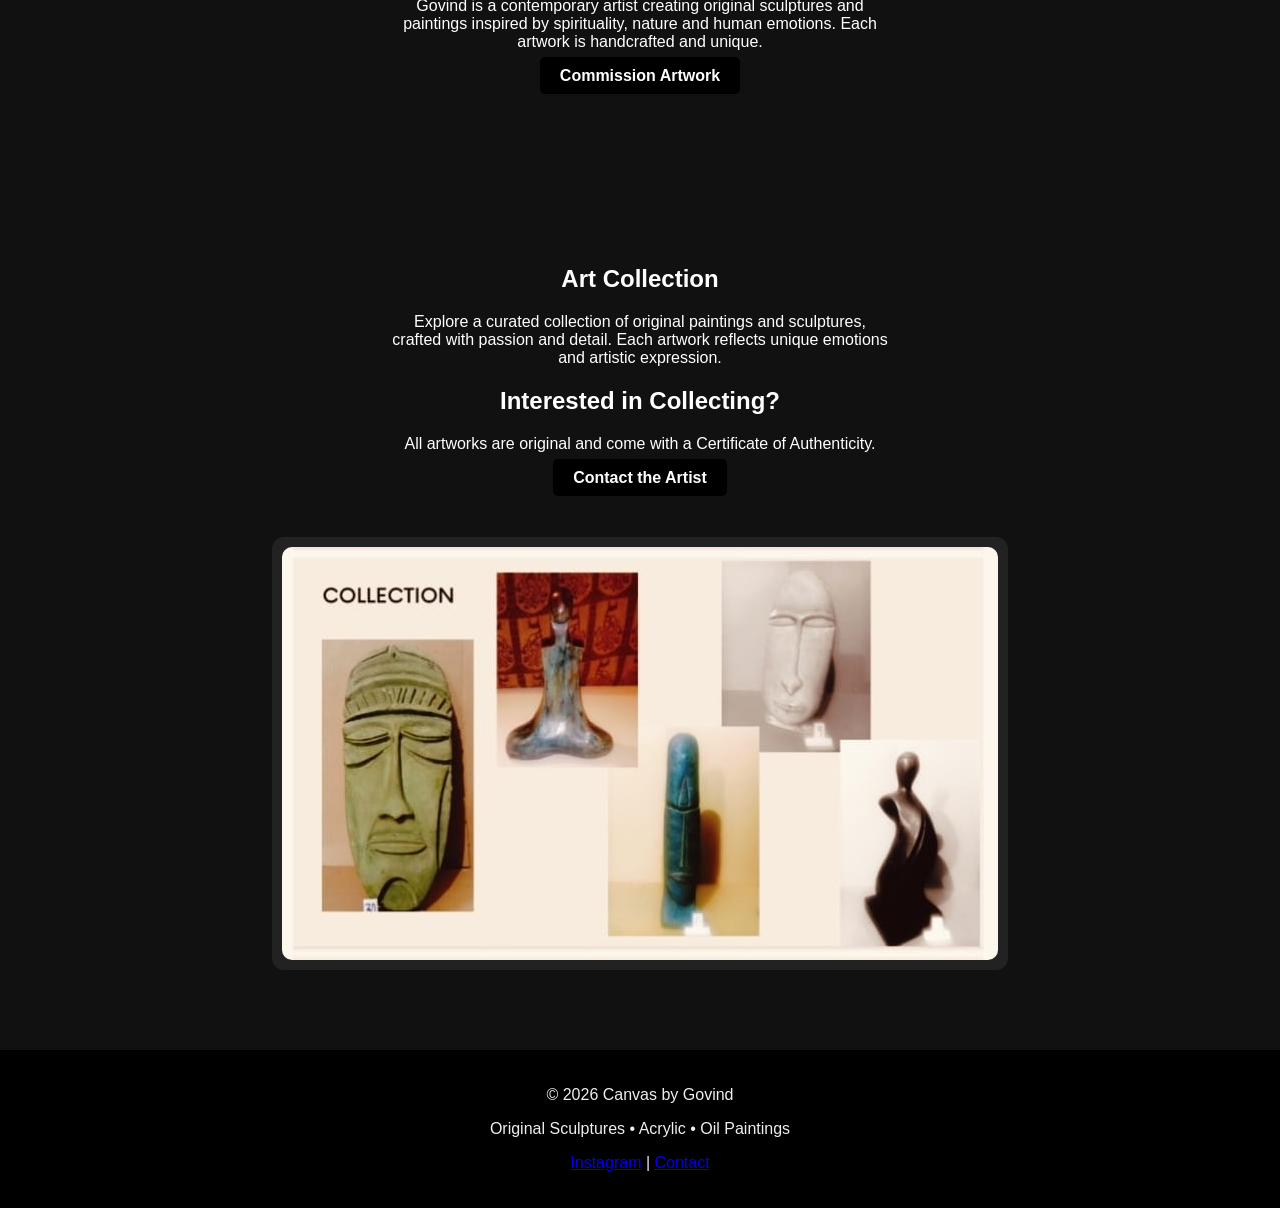
==== commit e41ce41c: "Update index.html" ====
--- a/index.html
+++ b/index.html
@@ -20,21 +20,28 @@
 
   <section class="featured">
 	<h2>Featured Artworks</h2>
+	<div class="filters">
+	  <button data-filter="featured">Best Sellers</button>
+	  <button data-filter="latest">Latest</button>
+	  <button data-filter="premium">Premium</button>
+	</div>
 	<div class="gallery">
-	  <div class="art">
+	  <div class="product" data-feature="featured" data-category="faces">
 		<img src="images/facebyg1.jpeg">
-		<h3>Qbizzum</h3>
-		<p>Acrylic on Paper</p>
+		<h3>Portrait Art</h3>
+		<p>₹2000</p>
 	  </div>
-	  <div class="art">
+
+	  <div class="product" data-feature="premium" data-category="acrylic">
 		<img src="images/acrylicbyg1.jpeg">
-		<h3>Divine Form</h3>
-		<p>Oil on Canvas</p>
+		<h3>Oil Painting</h3>
+		<p>₹3000</p>
 	  </div>
-	  <div class="art">
+
+	  <div class="product" data-feature="latest" data-category="oil">
 		<img src="images/pencilfacebyg1.jpeg">
-		<h3>Inner Vision</h3>
-		<p>Sculpture</p>
+		<h3>Oil Painting</h3>
+		<p>₹2000</p>
 	  </div>
 	</div>
 
--- a/style.css
+++ b/style.css
@@ -94,6 +94,22 @@
 .dropdown:hover .dropdown-menu {
   display: block;
 }
+.submenu {
+  padding: 10px;
+  border-bottom: 1px solid #333;
+}
+.submenu span {
+  display: block;
+  font-size: 13px;
+  color: #aaa;
+  margin-bottom: 5px;
+}
+.submenu a {
+  display: block;
+  padding: 6px;
+  text-decoration: none;
+  color: white;
+}
 /* MOBILE MENU BUTTON */
 .menu-toggle {
   display: none;
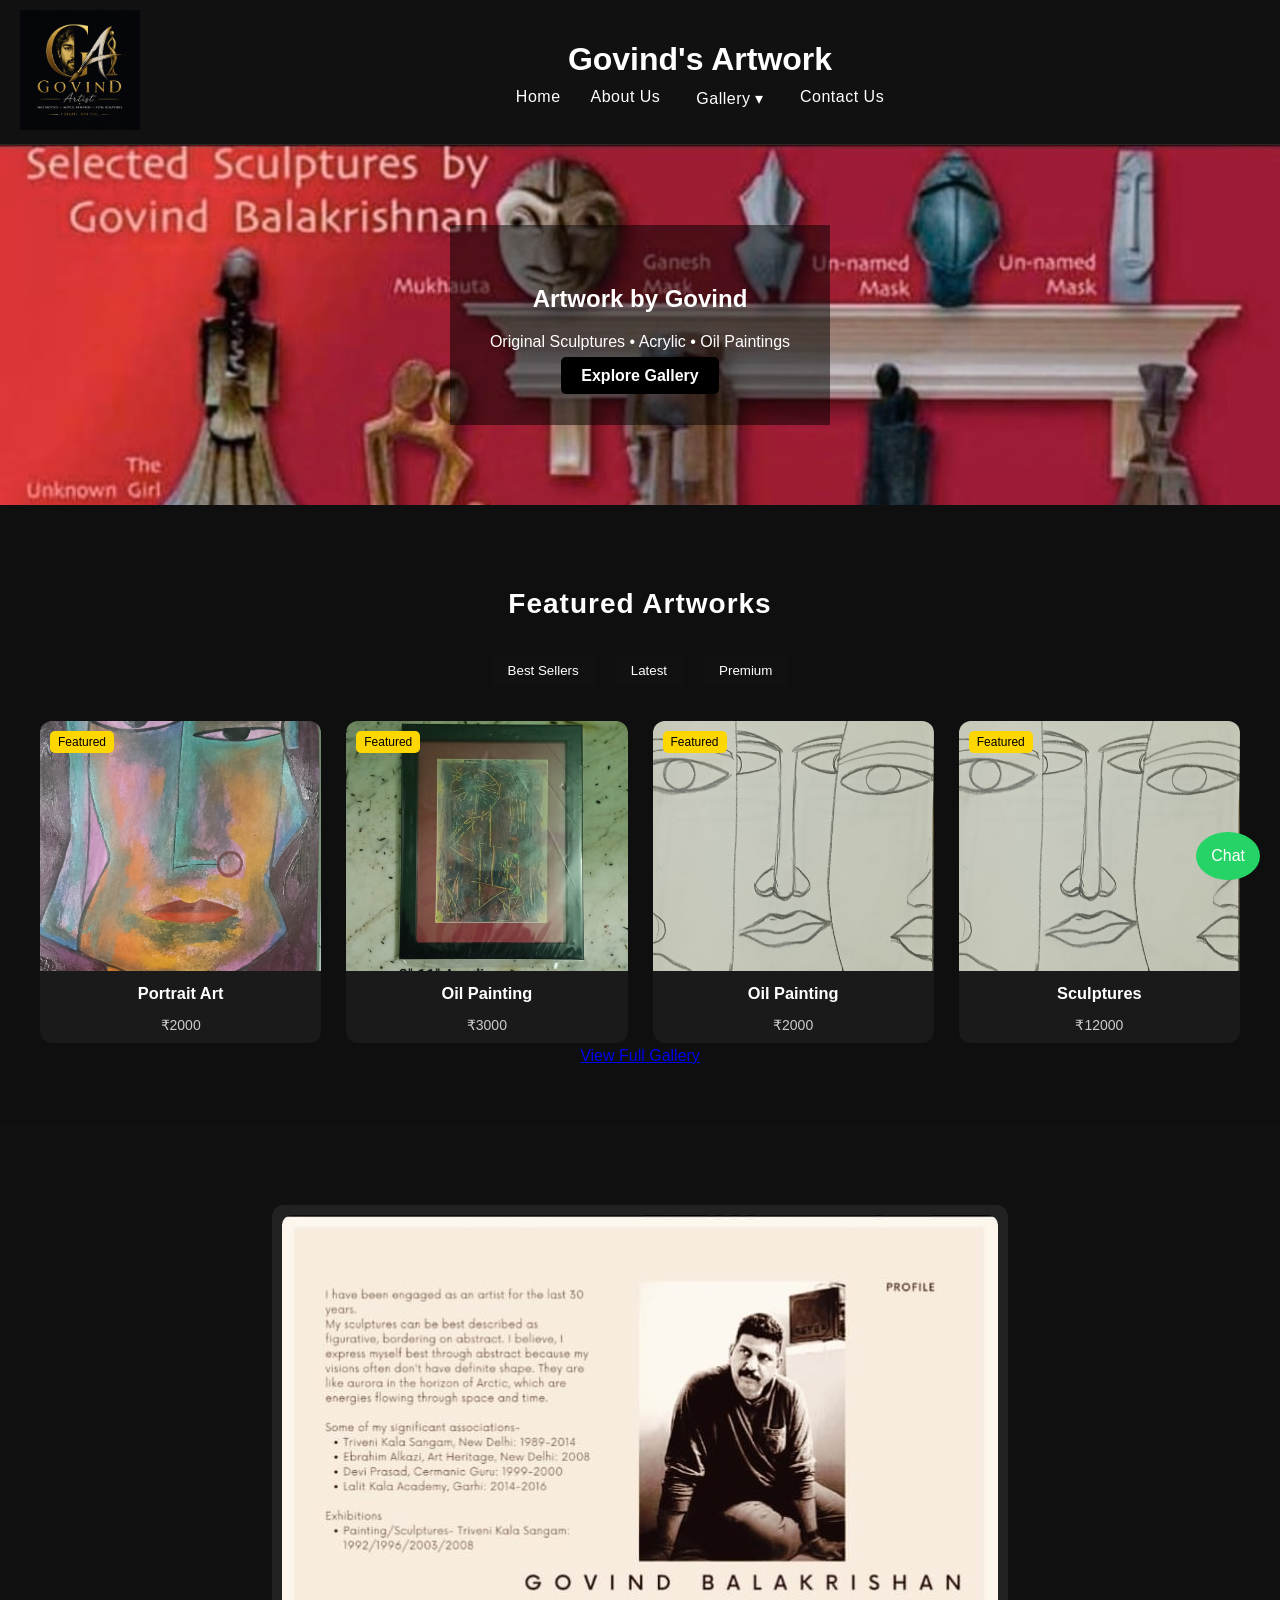
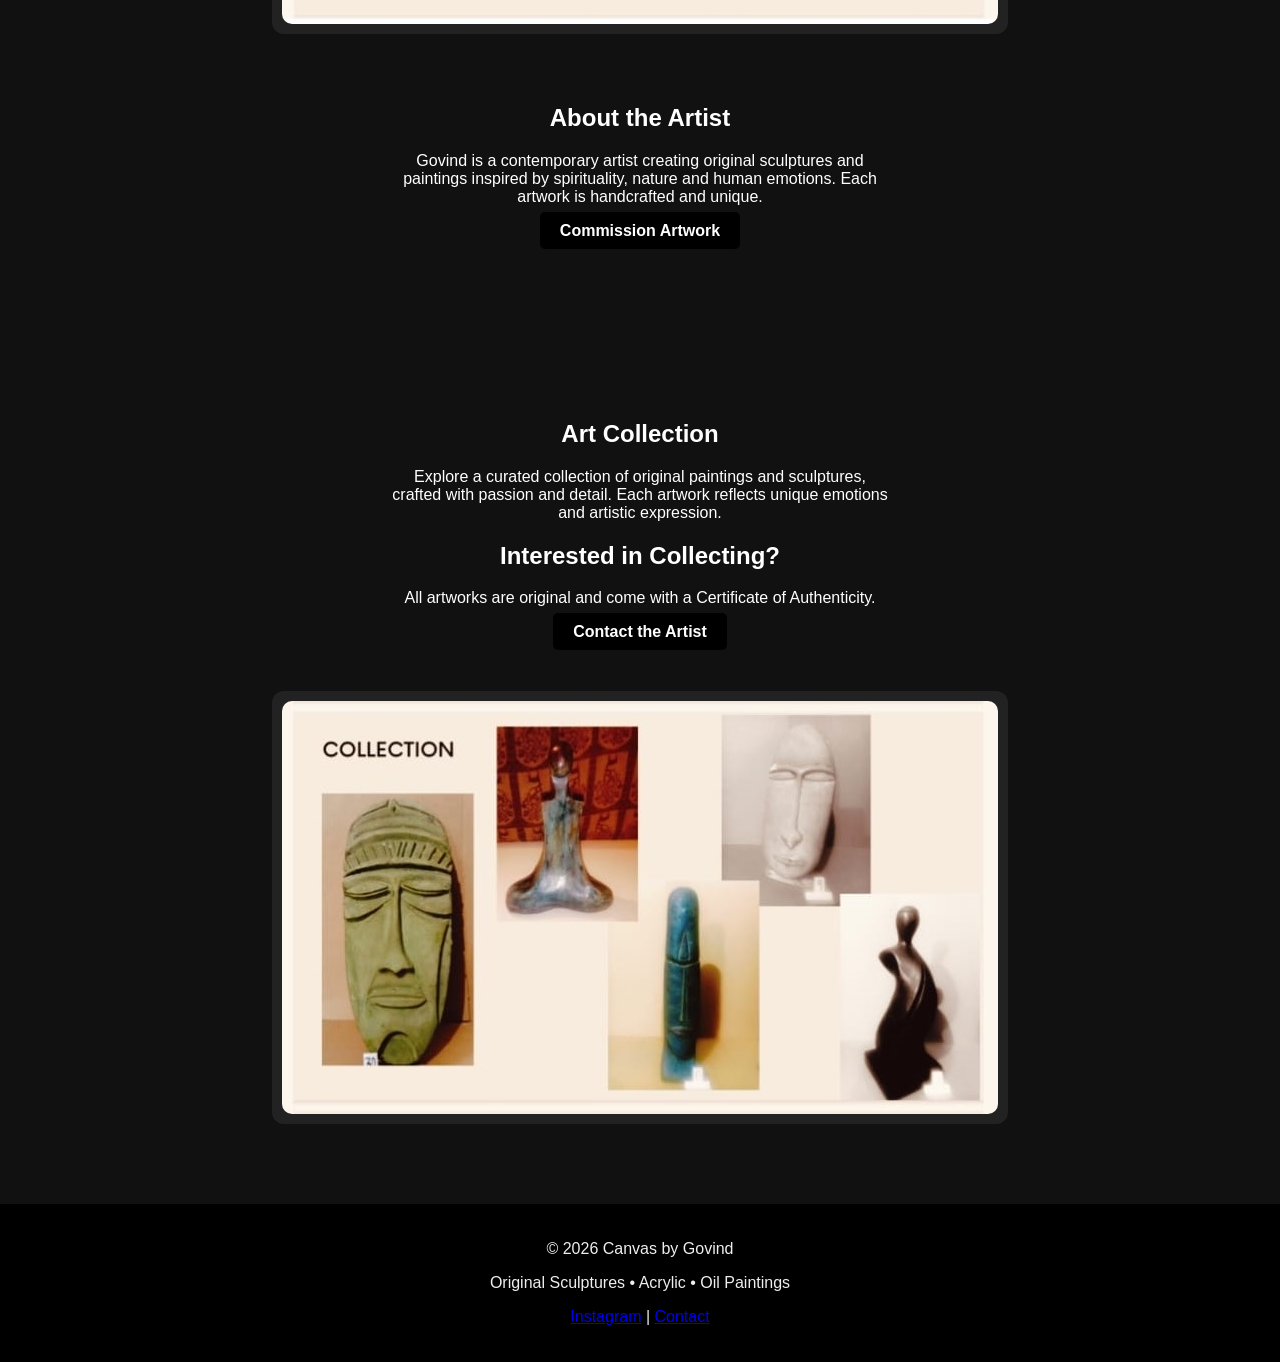
==== commit 0d4e1390: "Update index.html" ====
--- a/index.html
+++ b/index.html
@@ -43,6 +43,12 @@
 		<h3>Oil Painting</h3>
 		<p>₹2000</p>
 	  </div>
+
+	  <div class="product" data-feature="featured" data-category="sculptures">
+		<img src="images/pencilfacebyg1.jpeg">
+		<h3>Sculptures</h3>
+		<p>₹12000</p>
+	  </div>
 	</div>
 
 	<a href="gallery.html" class="view-more">View Full Gallery</a>
--- a/style.css
+++ b/style.css
@@ -138,6 +138,12 @@
   .header-center {
     text-align: center;
   }
+  .product img {
+    height: 200px;
+  }
+  .featured h2 {
+    font-size: 22px;
+  }
 }
 
 .hero{
@@ -168,12 +174,112 @@
 text-align:center;
 }
 
-.featured .gallery{
+/* SECTION */
+.featured {
+  padding: 60px 20px;
+  background: #0f0f0f;
+  text-align: center;
+}
+/* TITLE */
+.featured h2 {
+  font-size: 28px;
+  margin-bottom: 25px;
+  color: #fff;
+  letter-spacing: 1px;
+}
+/* FILTER BUTTONS */
+.filters {
+  margin-bottom: 30px;
+}
+.filters button {
+  padding: 8px 18px;
+  margin: 5px;
+  border: none;
+  background: #222;
+  color: #fff;
+  cursor: pointer;
+  border-radius: 20px;
+  transition: 0.3s;
+}
+.filters button:hover,
+.filters button.active {
+  background: #ff6600;
+}
+/* GRID */
+.featured .gallery {
+  display: grid;
+  grid-template-columns: repeat(auto-fit, minmax(250px, 1fr));
+  gap: 25px;
+  padding: 0 20px;
+}
+/* CARD */
+.product {
+  background: #1a1a1a;
+  border-radius: 12px;
+  overflow: hidden;
+  transition: 0.4s;
+  position: relative;
+}
+/* IMAGE */
+.product img {
+  width: 100%;
+  height: 250px;
+  object-fit: cover;
+  transition: 0.4s;
+}
+/* CONTENT */
+.product h3 {
+  margin: 10px 0 5px;
+  color: #fff;
+}
+.product p {
+  color: #ccc;
+  margin-bottom: 10px;
+}
+/* PRICE */
+.product .price {
+  color: #ff6600;
+  font-weight: bold;
+}
+/* HOVER EFFECT */
+.product:hover {
+  transform: translateY(-8px);
+  box-shadow: 0 10px 25px rgba(0,0,0,0.5);
+}
+.product:hover img {
+  transform: scale(1.05);
+}
+/* ADD TO CART BUTTON */
+.product button {
+  margin-bottom: 15px;
+  padding: 8px 15px;
+  background: #ff6600;
+  border: none;
+  color: white;
+  border-radius: 5px;
+  cursor: pointer;
+}
+.product button:hover {
+  background: #e65c00;
+}
+.product::before {
+  content: "Featured";
+  position: absolute;
+  top: 10px;
+  left: 10px;
+  background: gold;
+  color: black;
+  padding: 4px 8px;
+  font-size: 12px;
+  border-radius: 5px;
+}
+
+/*.featured .gallery{
 display:grid;
 grid-template-columns:repeat(auto-fit,minmax(250px,1fr));
 gap:30px;
 padding:30px;
-}
+}*/
 
 .artist{
 padding:80px 20px;
